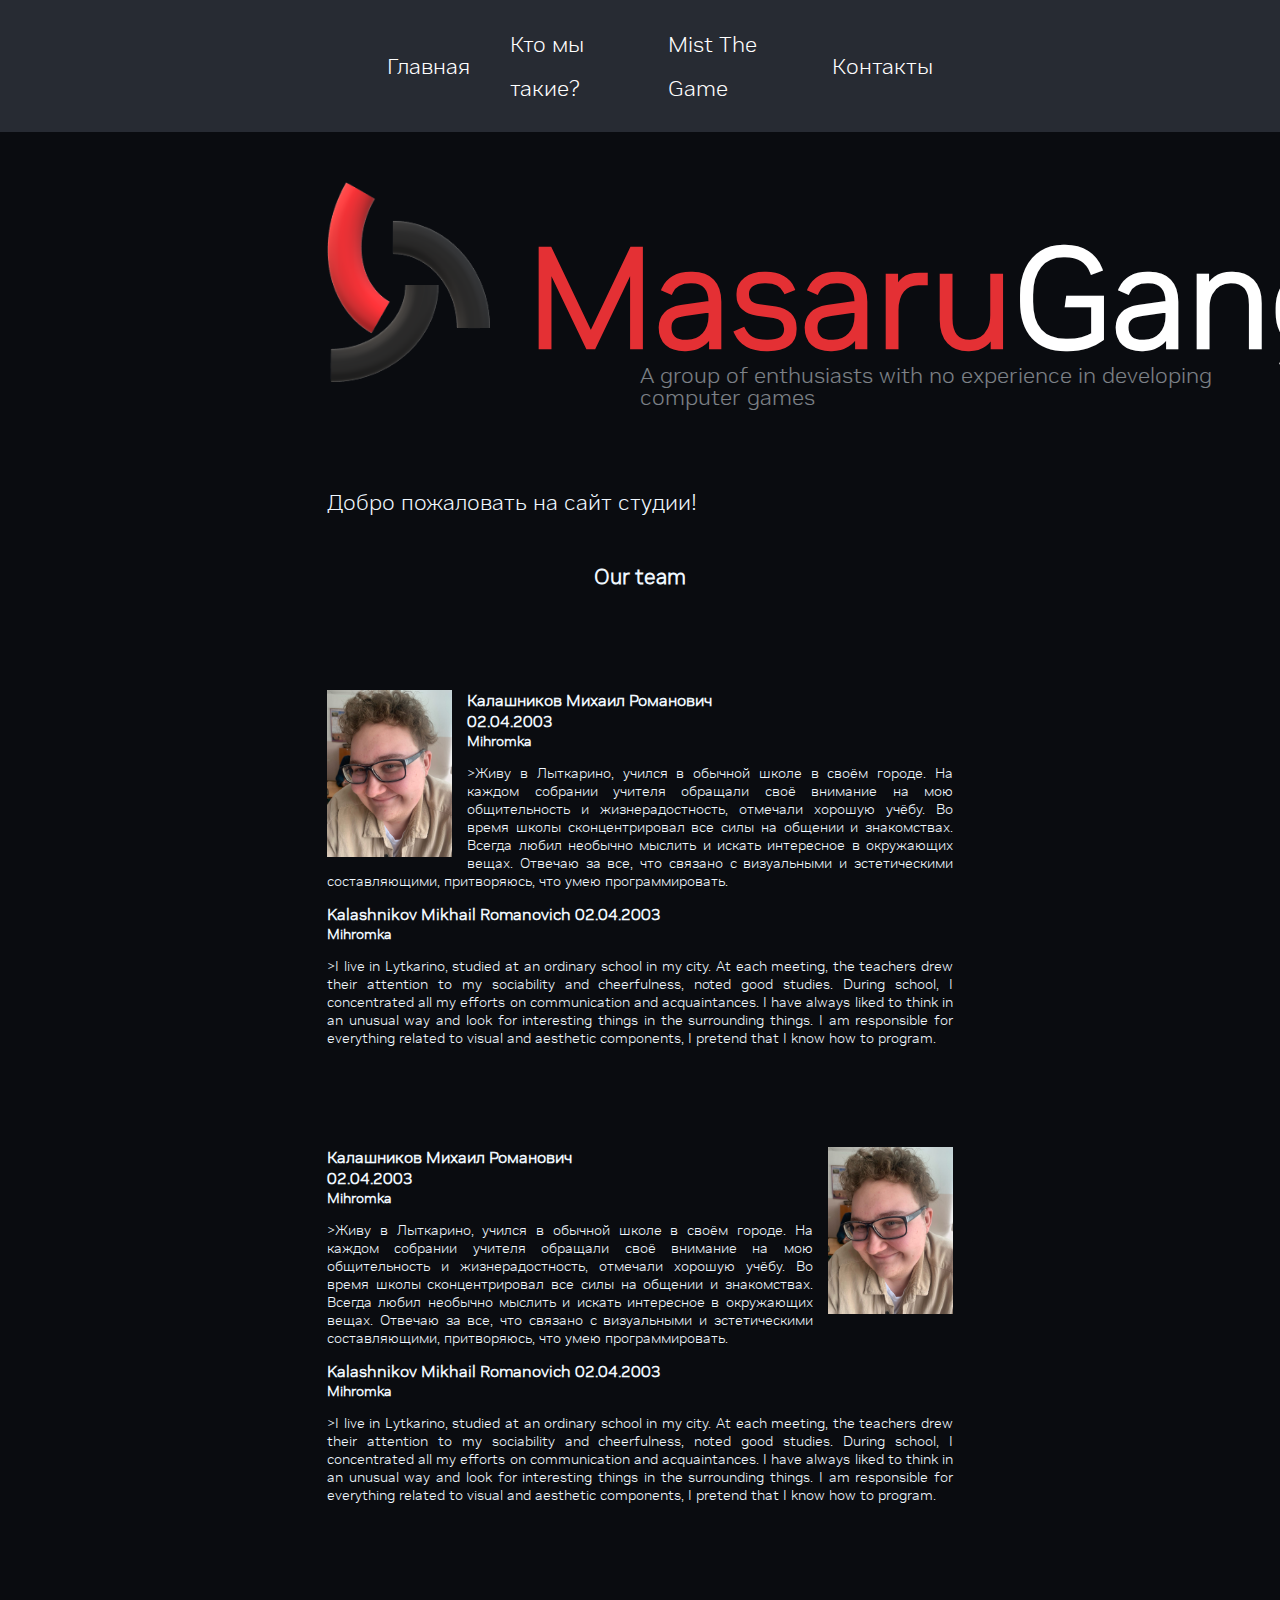
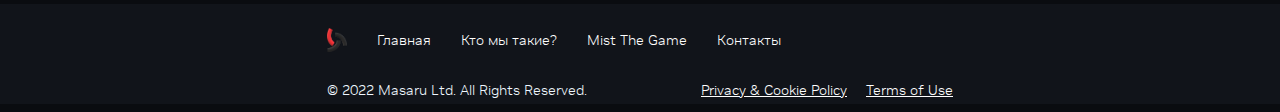
==== about.html @ 2c850a2e "Add files via upload" ====
<html>
<head>
    <meta charset="UTF-8">
    <meta http-equiv="X-UA-Compatible" content="IE=edge">
    <meta name="viewport" content="width=device-width, initial-scale=1.0">
    <link rel="stylesheet" href="style.css">
    <title>MasaruGang</title>
</head>
<body>
    <header>
        <section>
            <nav class="header">
                <ul class="navlist">
                    <a href="index.html"><li>Главная</li></a> 
                    <a href="about.html"><li>Кто мы такие?</li></a>
                    <a href="mist.html"><li>Mist The Game</li></a>
                    <a href="contacts.html"><li>Контакты</li></a>
                </ul>
            </nav>
        </section>
    </header>
    <div class="main">
        <section>
            <div class="head-logo">
                <div class="title"><div class="logo"></div><h1 id="title">Masaru<span>Gang</span></h1></div>
                <p class="afterlogo">
                    A group of enthusiasts with no experience in developing <br>computer games
                    </p>
            </div>
            <div class="maininfo">
                <div class="pagetext">
                    <p>Добро пожаловать на сайт студии!</p>
                </div>  
                
            <div class="teamblock">
                <h2 id="caption">Our team</h2>
                
                <div class="teamperson">
                    <div class="teamimg"><img src="media/Mer.jpg" width="100%"></div>
                    <div class="personinfo">
                    <h3>Калашников Михаил Романович <br>02.04.2003</h3>
                        <h4>Mihromka</h4>
                        <p>>Живу в Лыткарино, учился в обычной школе в своём городе. На каждом собрании учителя обращали своё внимание на мою общительность и жизнерадостность, отмечали хорошую учёбу.
                        Во время школы сконцентрировал все силы на общении и знакомствах. Всегда любил необычно мыслить и искать интересное в окружающих вещах.
                        Отвечаю за все, что связано с визуальными и эстетическими составляющими, притворяюсь, что умею программировать. 
                        
                        <h3>Kalashnikov Mikhail Romanovich 02.04.2003</h3>
                            <h4>Mihromka</h4>
                        <p>>I live in Lytkarino, studied at an ordinary school in my city. At each meeting, the teachers drew their attention to my sociability and cheerfulness, noted good studies.
                        During school, I concentrated all my efforts on communication and acquaintances. I have always liked to think in an unusual way and look for interesting things in the surrounding things.
                        I am responsible for everything related to visual and aesthetic components, I pretend that I know how to program.</p>
                    </p>
                </div>
                </div>
                <div class="teamperson">
                    <div class="teamimgright"><img src="media/Mer.jpg" width="100%"></div>
                    <div class="personinfo right">
                        
                    <h3>Калашников Михаил Романович <br>02.04.2003</h3>
                        <h4>Mihromka</h4>
                        <p>>Живу в Лыткарино, учился в обычной школе в своём городе. На каждом собрании учителя обращали своё внимание на мою общительность и жизнерадостность, отмечали хорошую учёбу.
                        Во время школы сконцентрировал все силы на общении и знакомствах. Всегда любил необычно мыслить и искать интересное в окружающих вещах.
                        Отвечаю за все, что связано с визуальными и эстетическими составляющими, притворяюсь, что умею программировать. 
                        
                        <h3>Kalashnikov Mikhail Romanovich 02.04.2003</h3>
                        <h4>Mihromka</h4>
                        <p>>I live in Lytkarino, studied at an ordinary school in my city. At each meeting, the teachers drew their attention to my sociability and cheerfulness, noted good studies.
                        During school, I concentrated all my efforts on communication and acquaintances. I have always liked to think in an unusual way and look for interesting things in the surrounding things.
                        I am responsible for everything related to visual and aesthetic components, I pretend that I know how to program.</p>
                    </p>
                    </div>
                </div>
                
            </div>
                        
            </div>
        </section>
    </div>
    <footer>
        <section>
            <div class="footblock">
                <nav class="footnav">
                    <ul class="footlist">
                        <li><img src="media/logo1.png" height="24px"></li>
                        <a href="#"><li>Главная</li></a> 
                        <a href="about.html"><li>Кто мы такие?</li></a>
                        <a href="mist.html"><li>Mist The Game</li></a>
                        <a href="contacts.html"><li>Контакты</li></a>
                    </ul>
                </nav>        
            </div>
            <div class="footblock">
                <div>
                    <p>© 2022 Masaru Ltd. All Rights Reserved.</p>
                </div>
                <div class="policy">
                    <p><a href="/copyright/">Privacy &amp; Cookie Policy</a>
                    <a href="/terms-of-use/">Terms of Use</a></p>
                </div>
            </div>
        </section>
    </footer>
</body>
</html>
---- style.css ----
@font-face {
    font-family: "NVIDIA";
    font-style: normal;
    font-weight: 300;
    
    src: url("fonts/ans_W_Lt.woff") format("woff")}
body {
    background-color: #0a0c10;
    color: aliceblue;
    font-size: 22px;
    font-family: NVIDIA,Arial,Helvetica,Sans-Serif;
    line-height: 44px;
    margin: 0;
}

::selection {
    background: #f22f20; /* Safari */
    color: aliceblue;
    }
footer {
    font-size: 14px;
    background-color: #11141a;
}
.footblock {
    display: flex;
    justify-content: space-between;
    max-height: 50;
}
footer a {
    color: white;
}
.footlist {
    display: flex;
    flex-direction: row;
    list-style: none;
    align-items: center;
    padding-inline-start: 0px;
}
.footlist a {
    text-decoration: none;

}
.footnav li {
    display: flex;
    padding-right: 30px;
    align-items: center;
}
.policy a {
    padding-left: 15px;

}
.row {
    display: flex;
    flex-wrap: wrap;
    margin-right: -15px;
    margin-left: -15px;
}
section {
    padding: 0 327px;
}
header {
    background-color: #272b33;
    margin-bottom: 50;
}
.header {
    display: flex;
    justify-content: center;
    margin: auto;
}
h2 {
    text-align: center;
}
.navlist {
    justify-content: space-between;
    display: flex;
    flex-direction: row;
    list-style: none;
    align-items: center;
}
.navlist li {
    padding: 0 20px;
    margin: auto;
}
.navlist a {
    text-decoration: none;
    color: white;
}
.navlist li:hover {
    background-color: #030303;
}
.main{}
.maininfo {
    display: flex;
    flex-direction: column;
}
.head-logo{
    display: flex;
    /* justify-content: center; */
    align-items: center;
    flex-wrap: wrap;
    flex-direction: column;
}
.logo{
    background-image: url(media/logo1.png);
    background-size: contain;
    background-repeat: no-repeat;
    height: 200px;
    width: 200px;

}
.afterlogo {
    
    margin: 0;
    position: relative;
    top: -50;
    left: 85;
    line-height: 1;
    opacity: 0.5;

}
.title {
    text-align: center;
    color: #e43034;
    display: flex;
    font-size: 70px;
    justify-content: center;
}
.title span{
    color: white;
}
.pagetext {
   /* padding-left: 25px;*/
}
.teamblock {
    width: 100%;
    display: block;
    font-size: 14px;
    line-height:normal;
}
.teamblock h3{
    margin: auto;
}
.teamblock h4{
    margin: auto;
}
.teamimg {
    margin-right: 15px;
    width: 20%;
    height: auto;
    float: left;
}
.teamimgright {
    float: right;
    margin-left: 15px;
    width: 20%;
    height: auto;

}
.teamperson {
    margin: 100px 0;
}
.caption {
    text-align: center;
}
.personinfo {
    width: auto;
    text-align: justify;

}
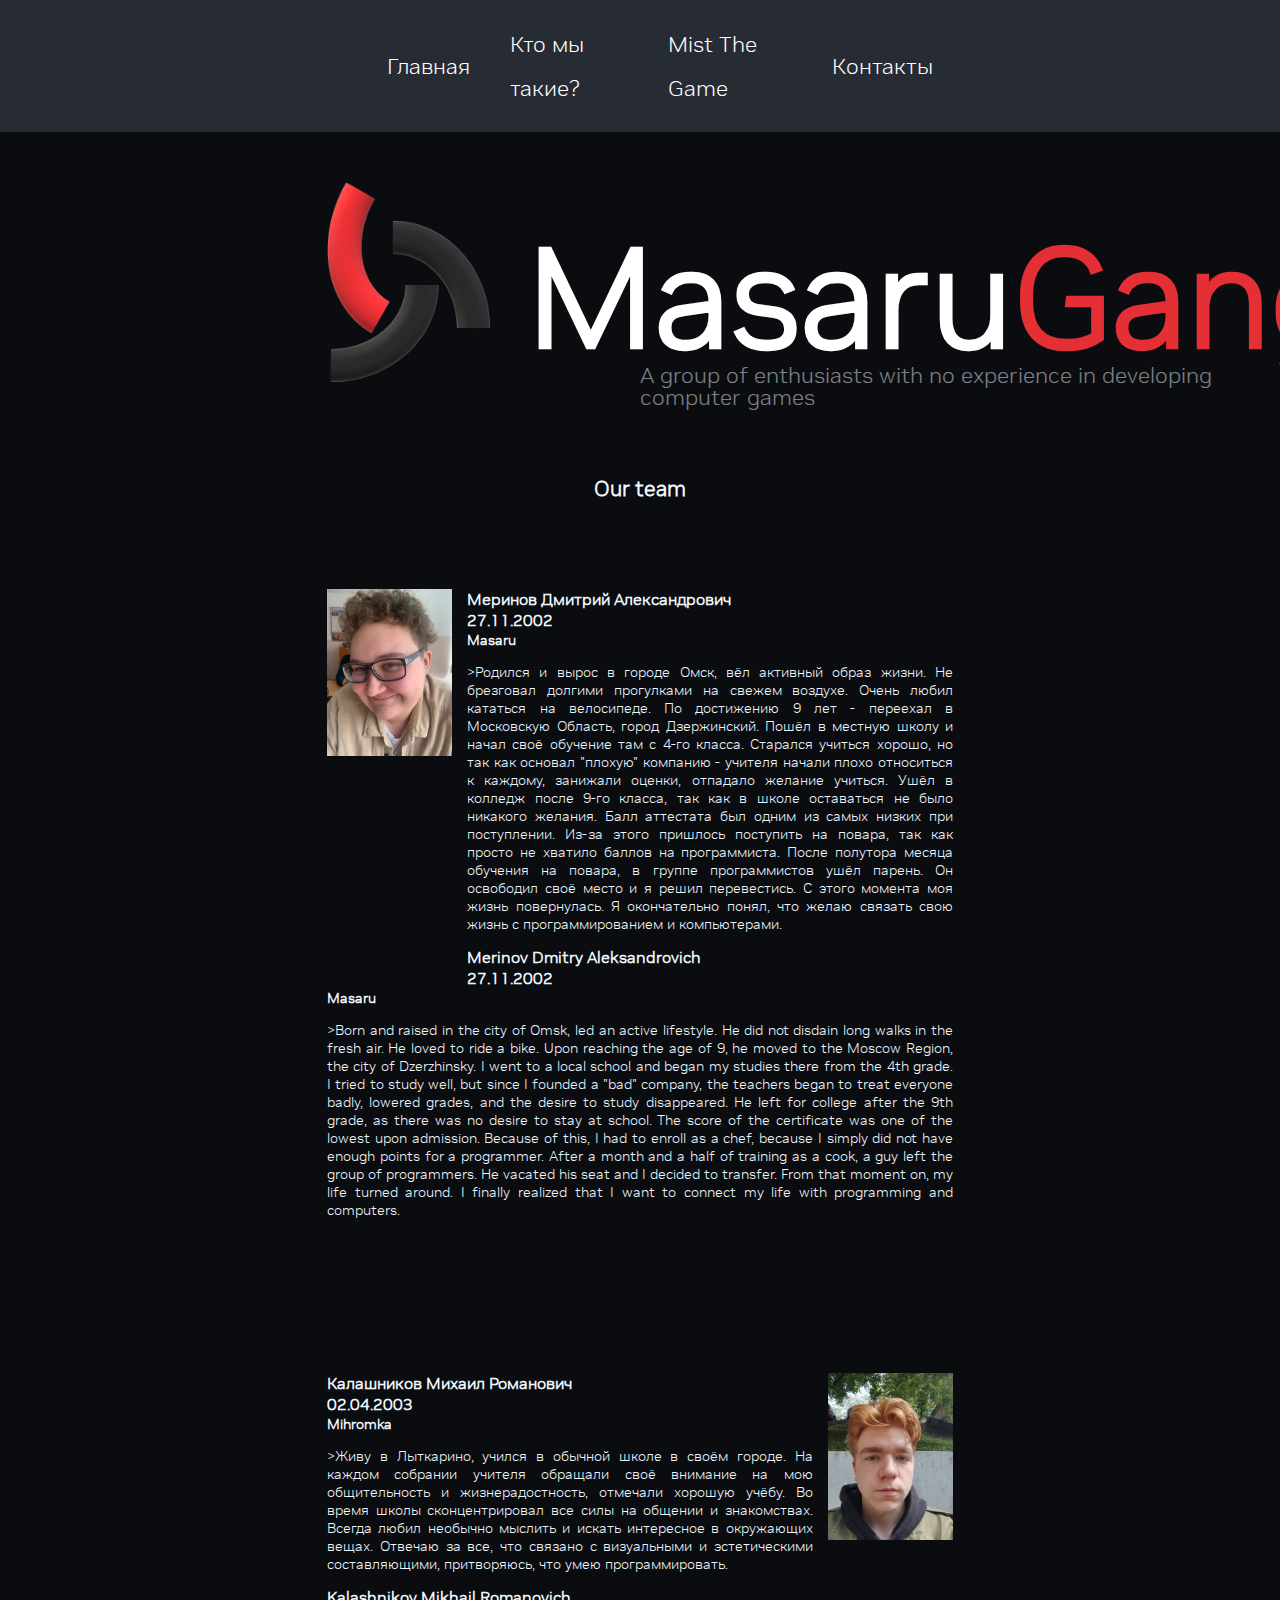
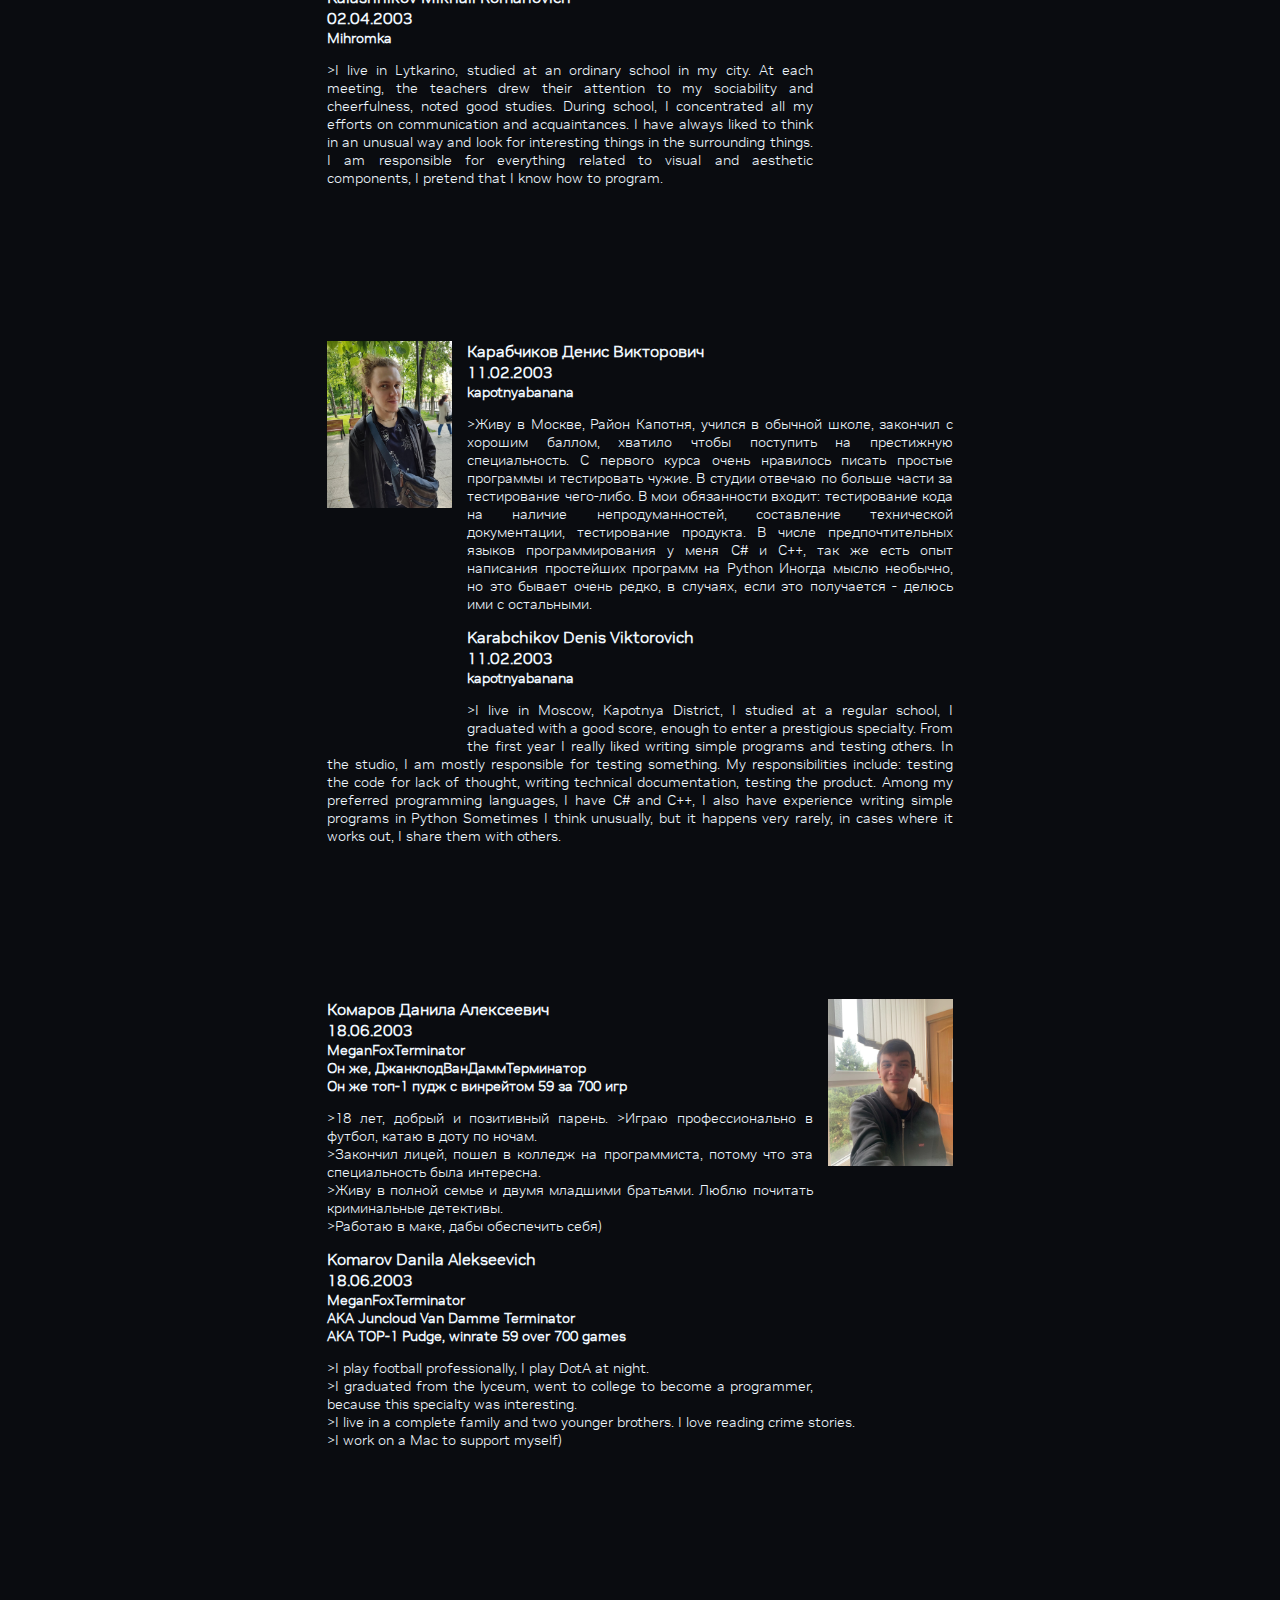
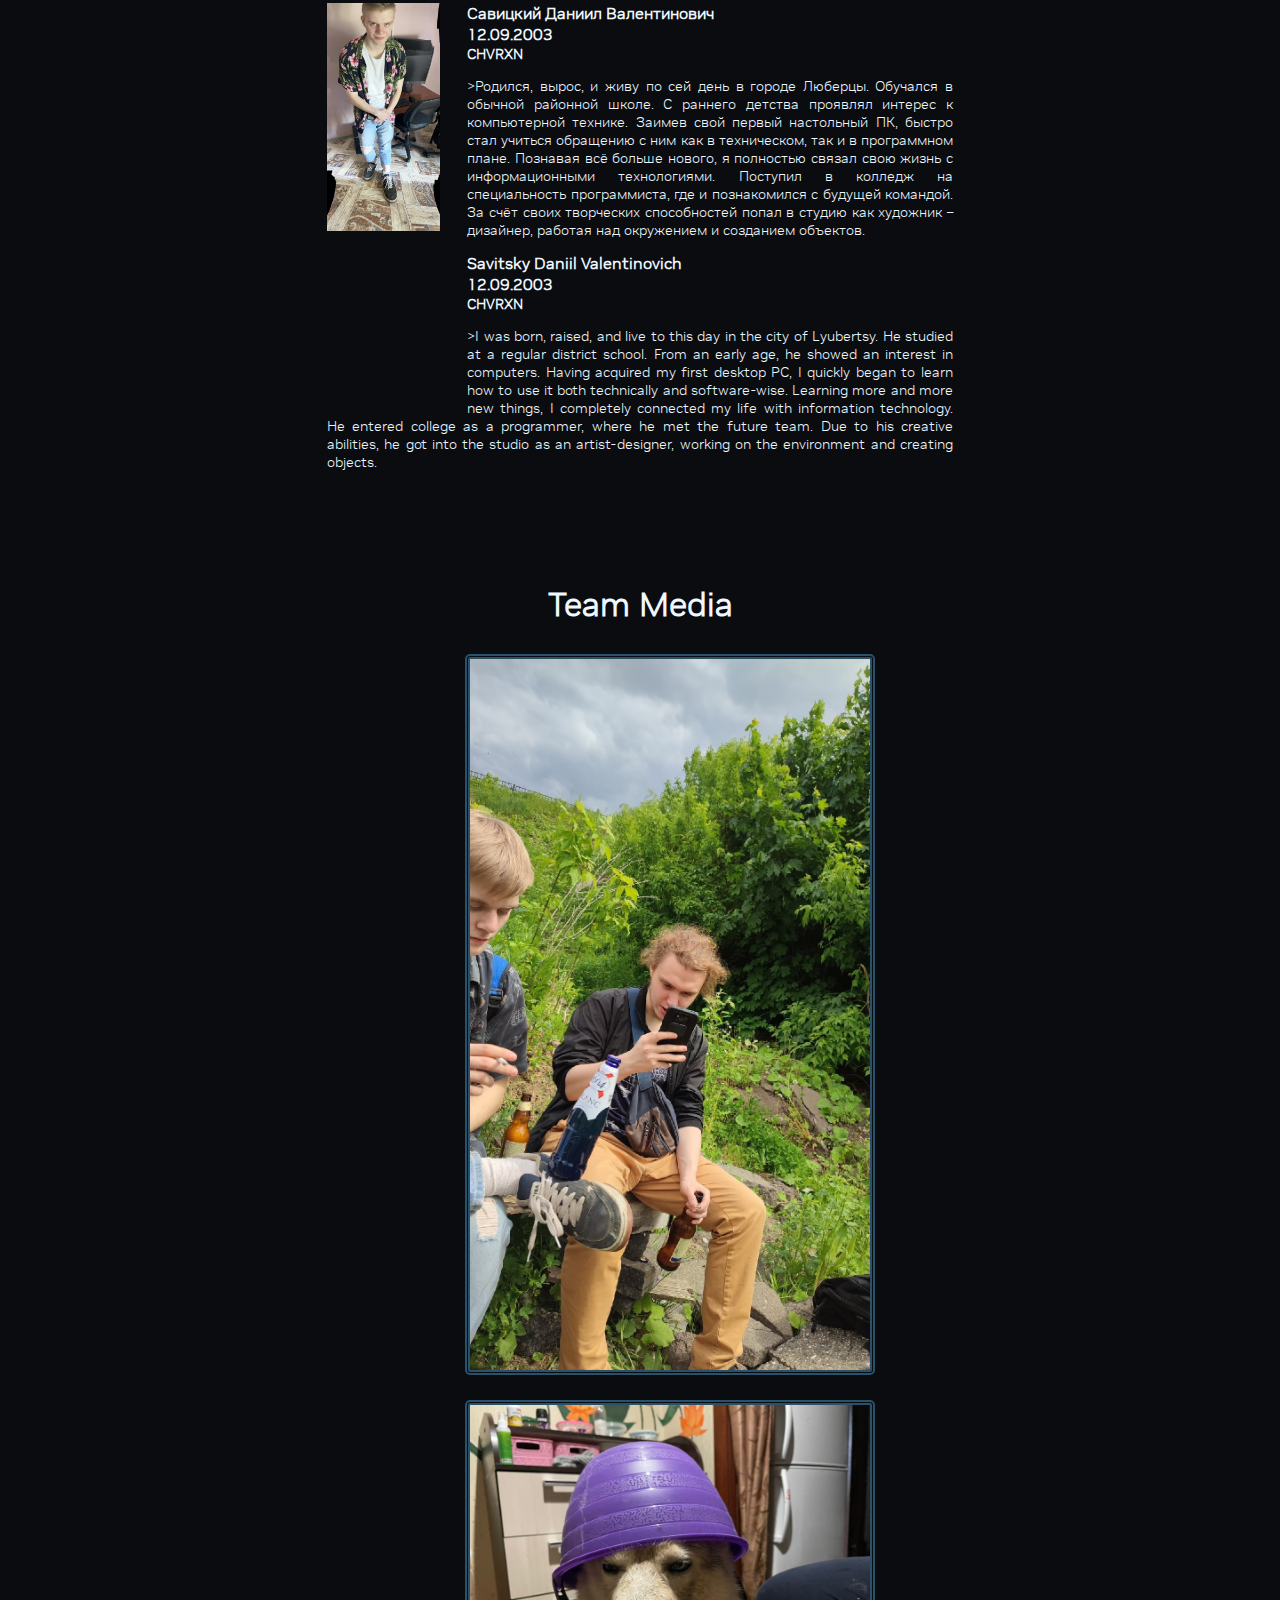
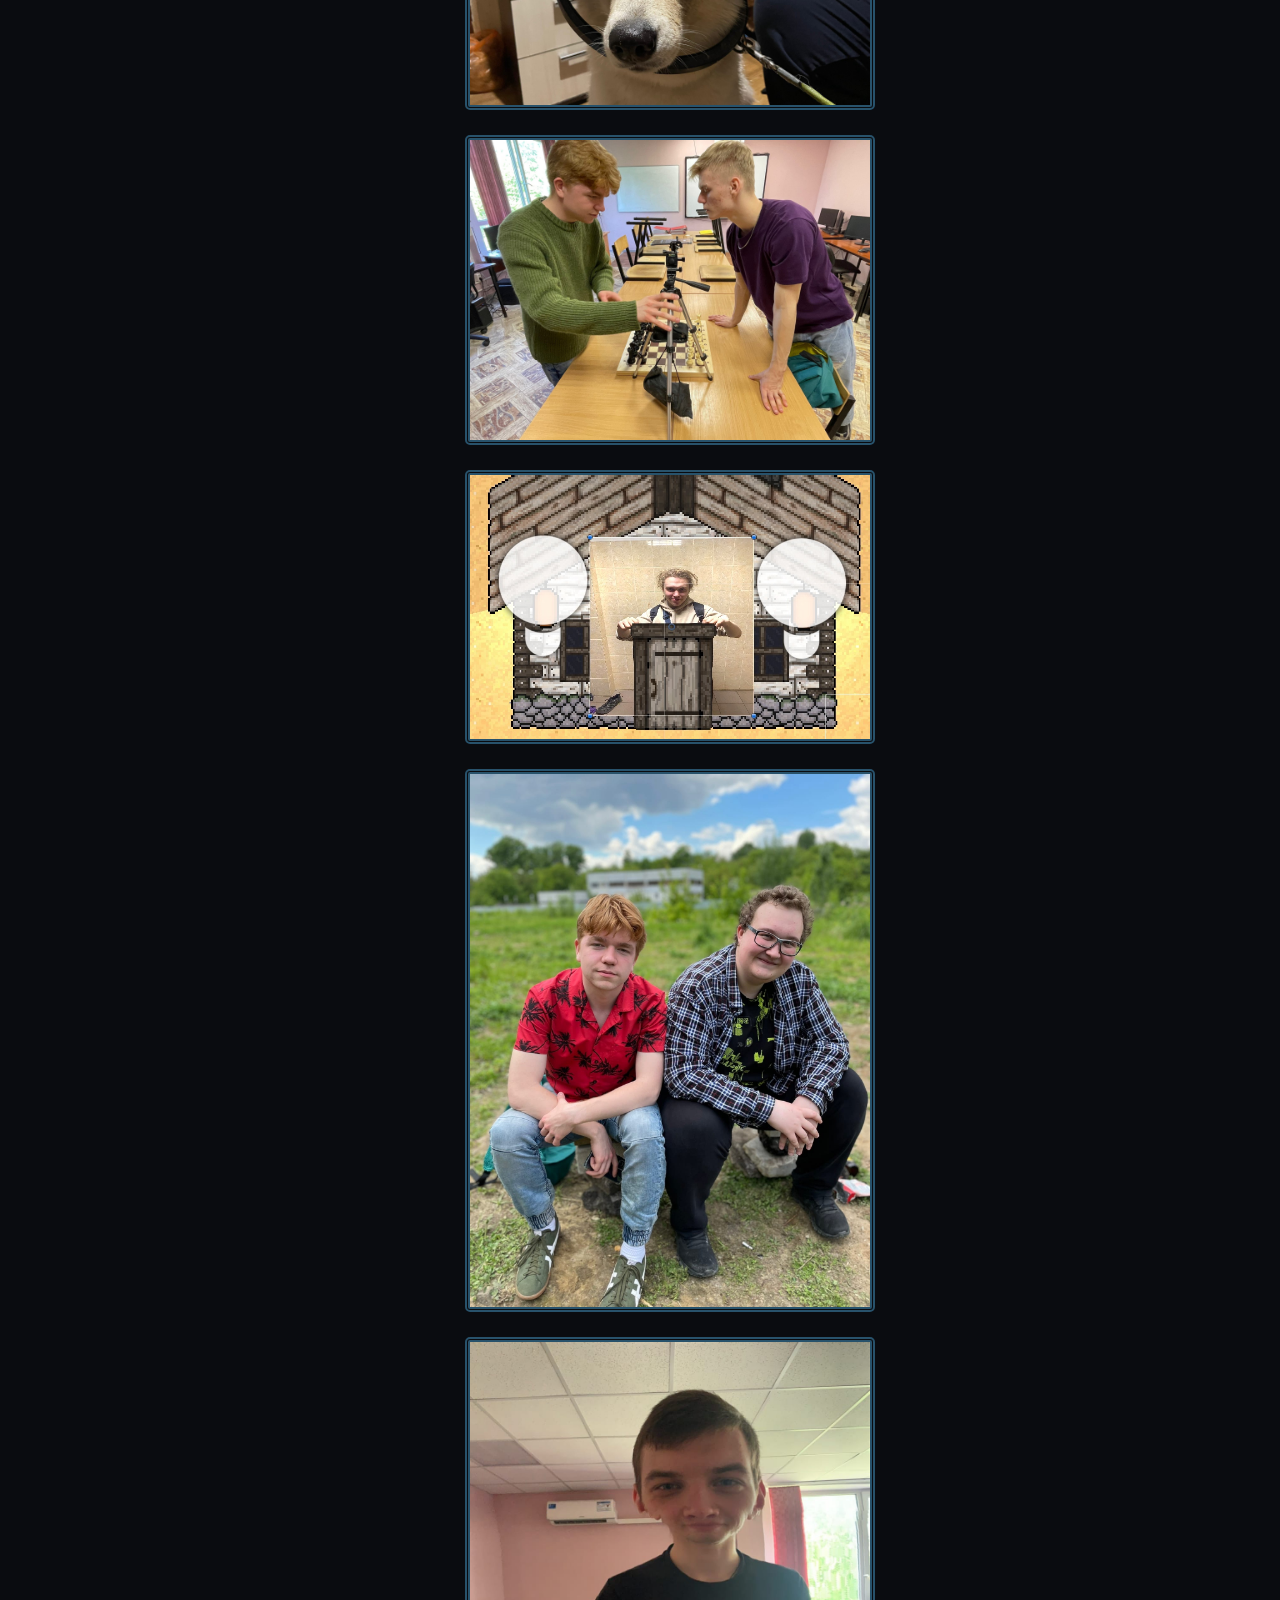
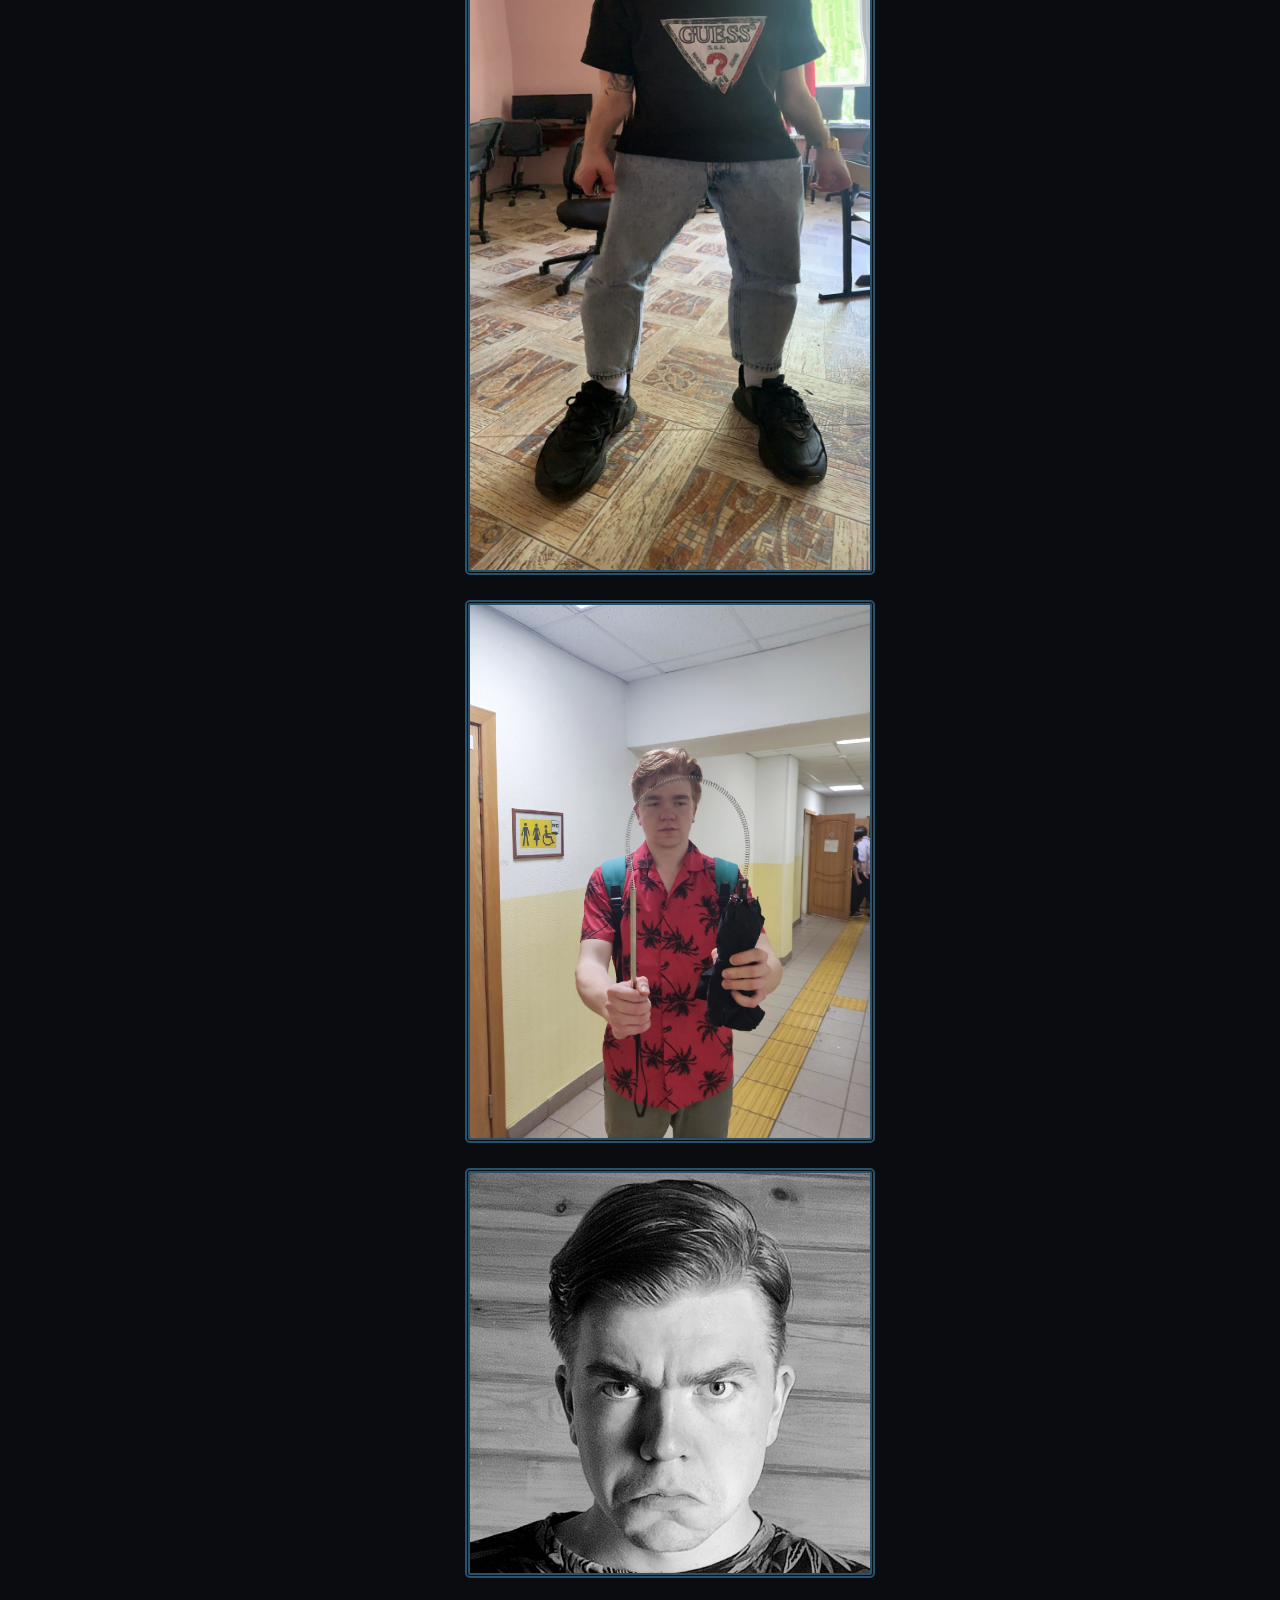
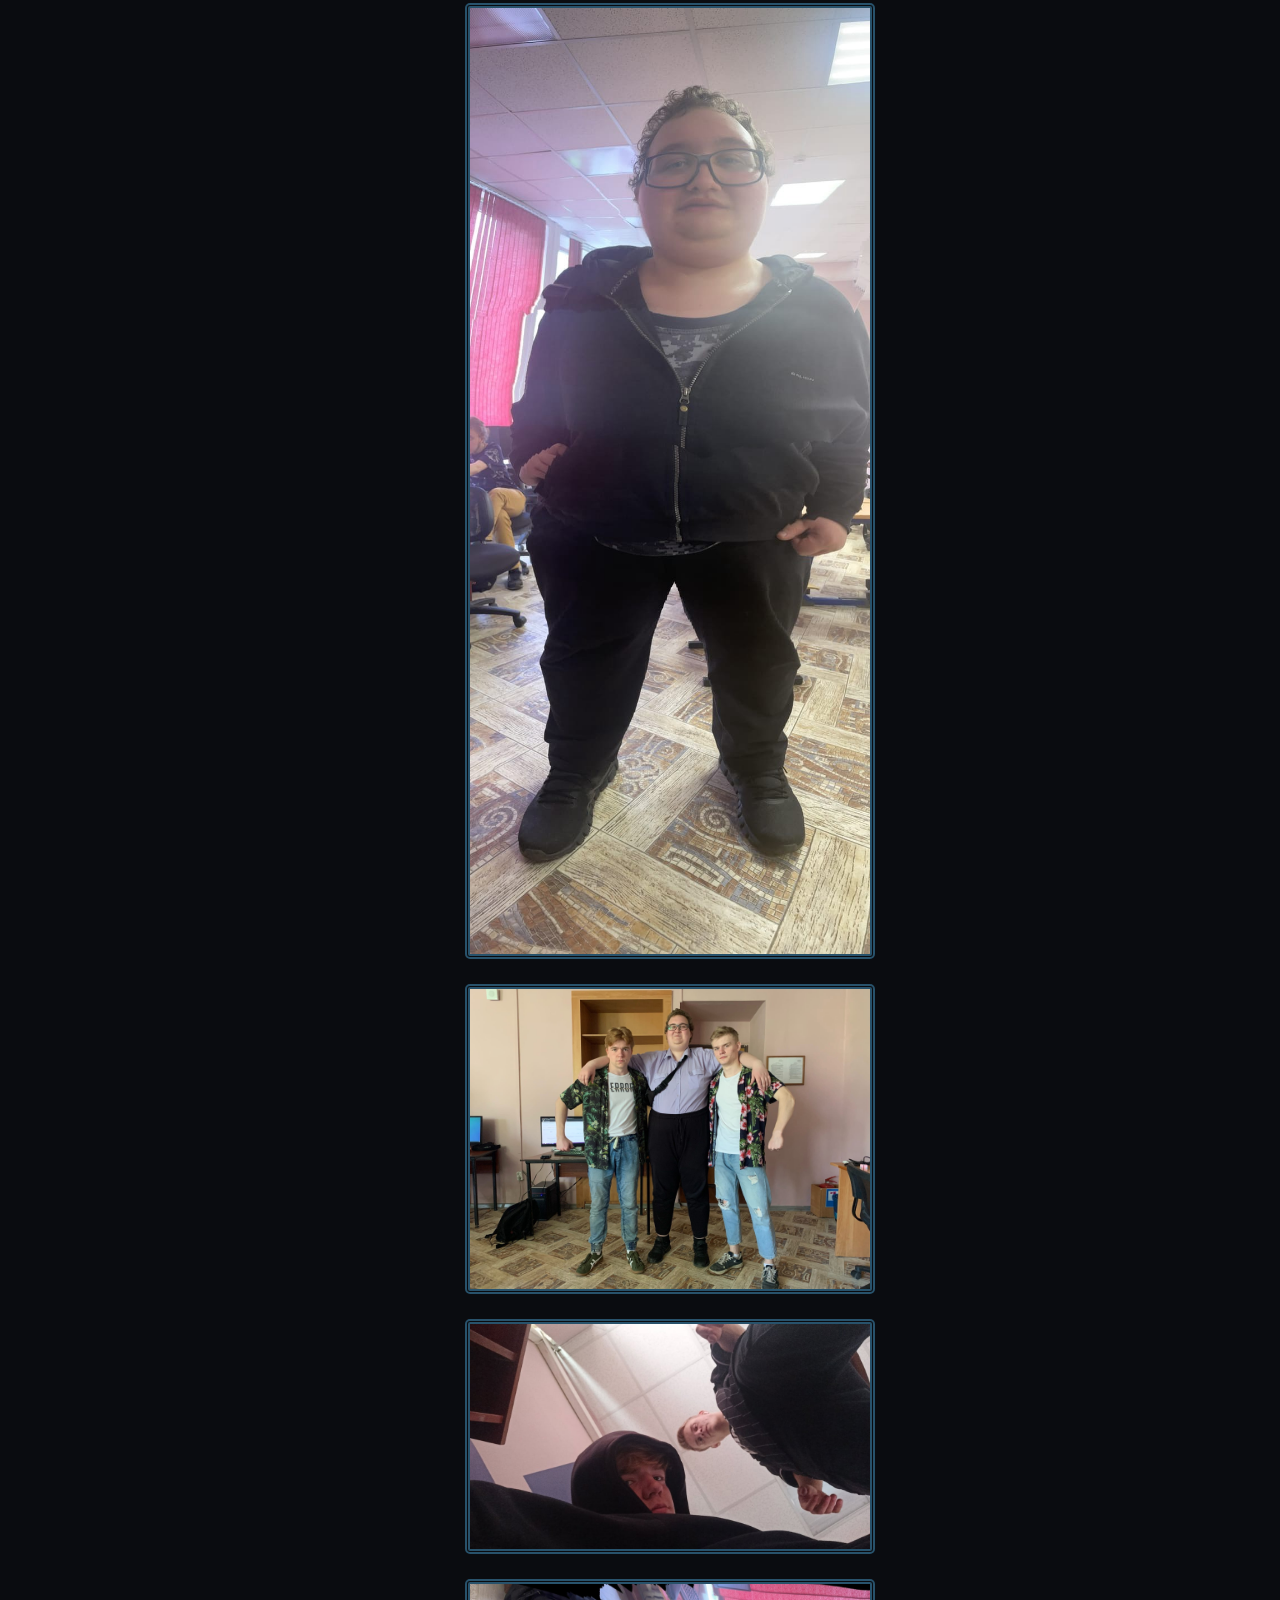
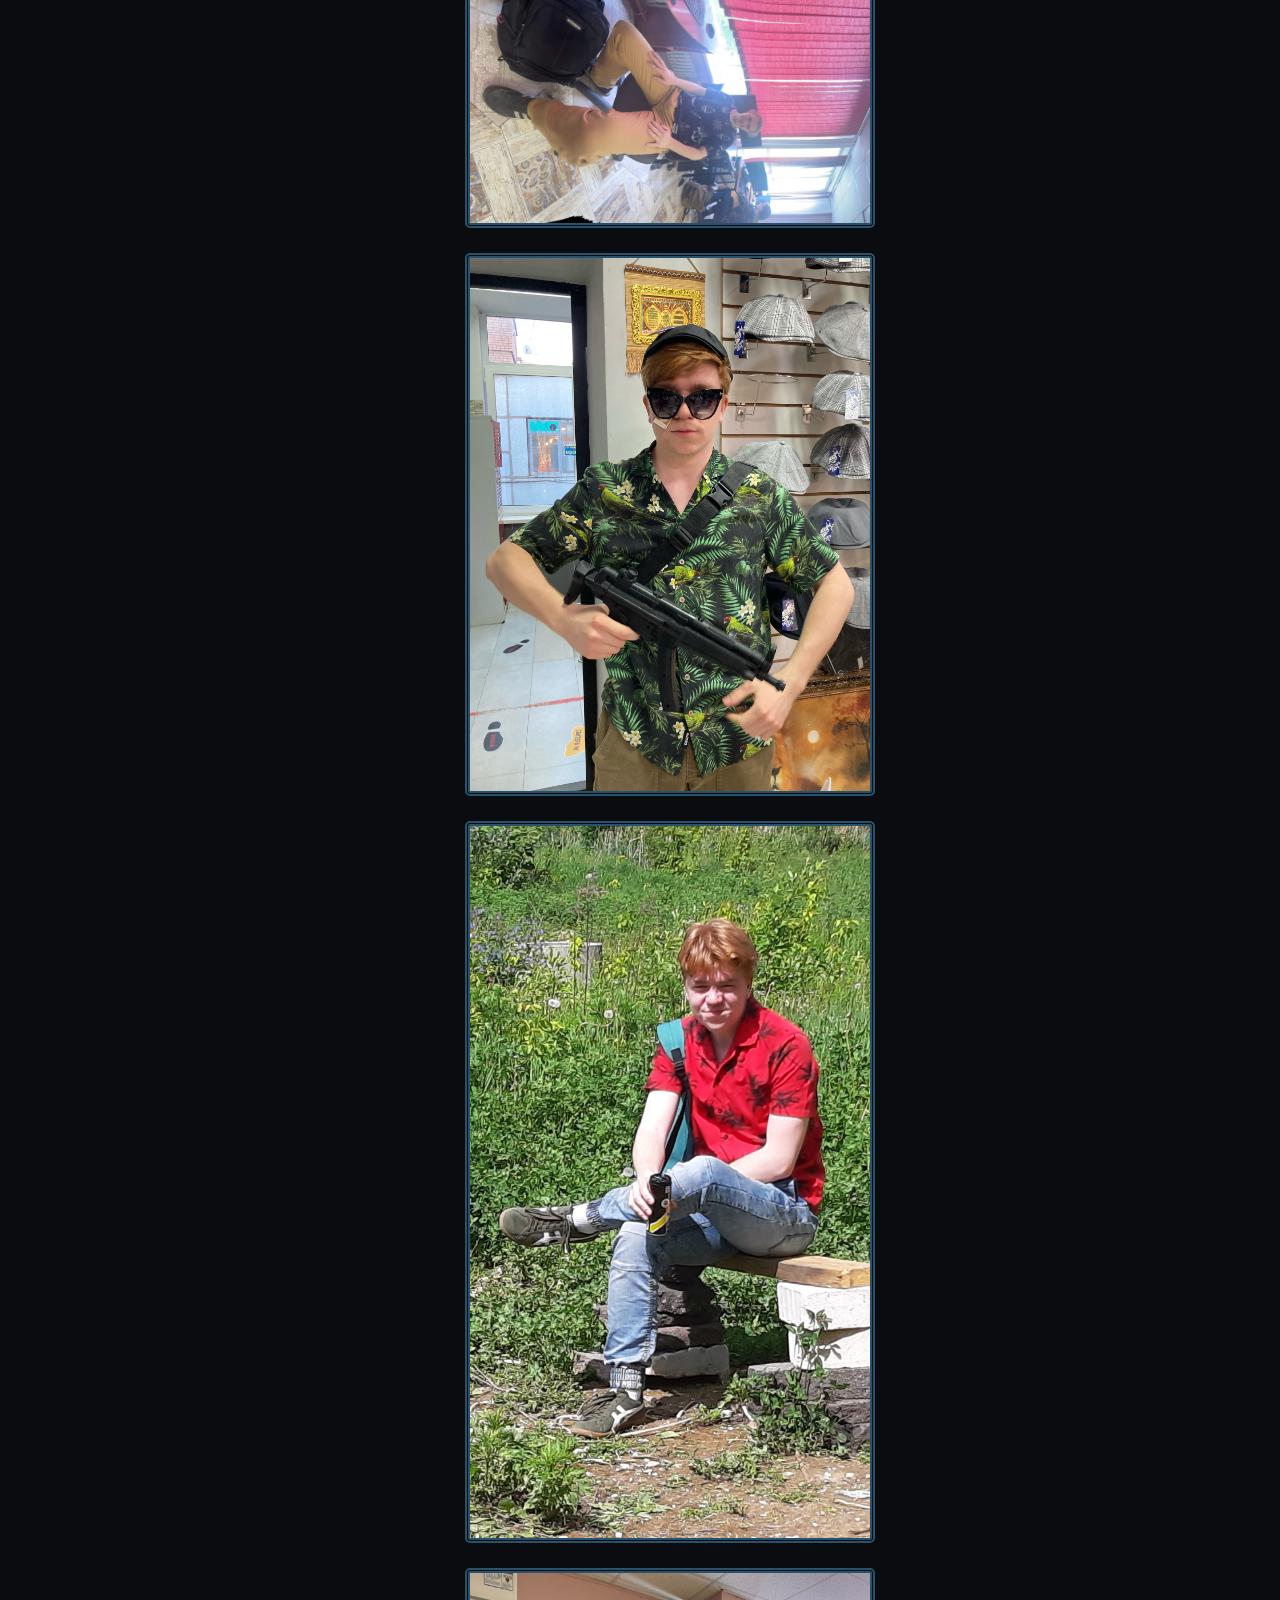
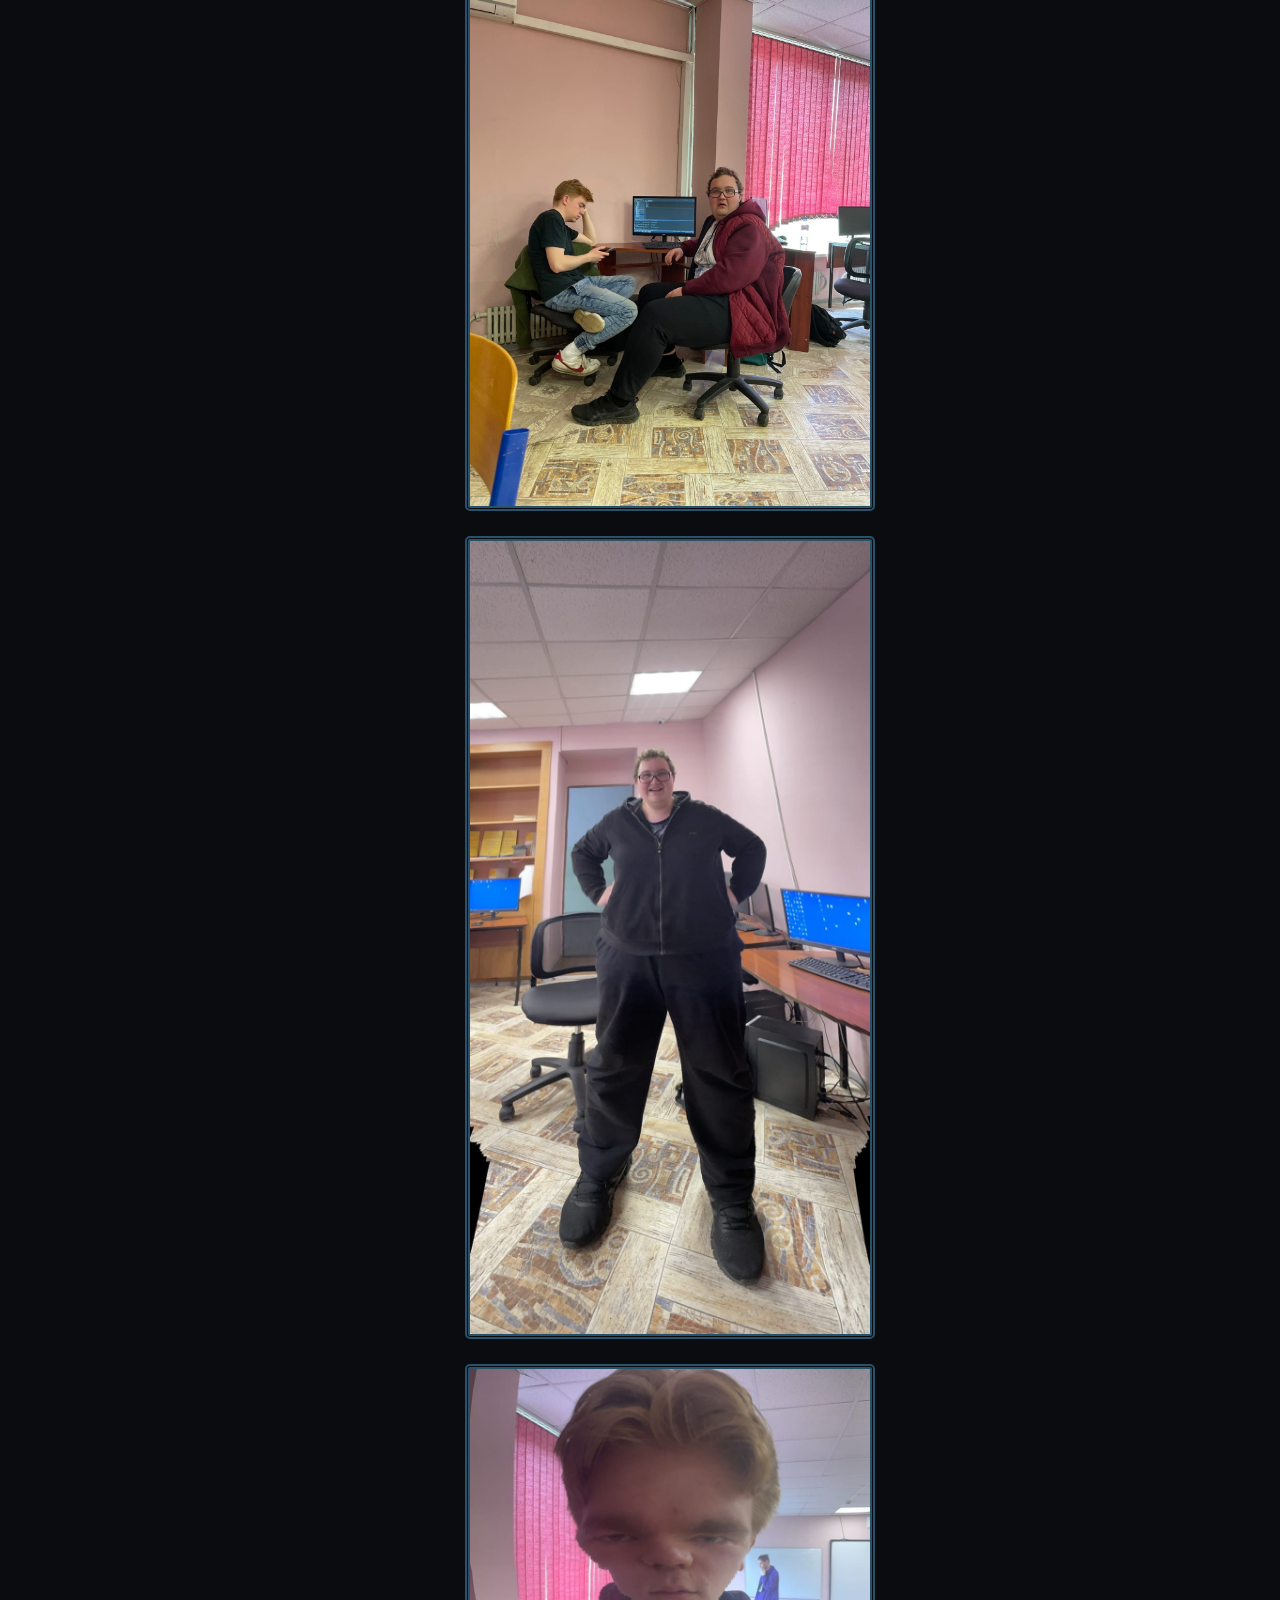
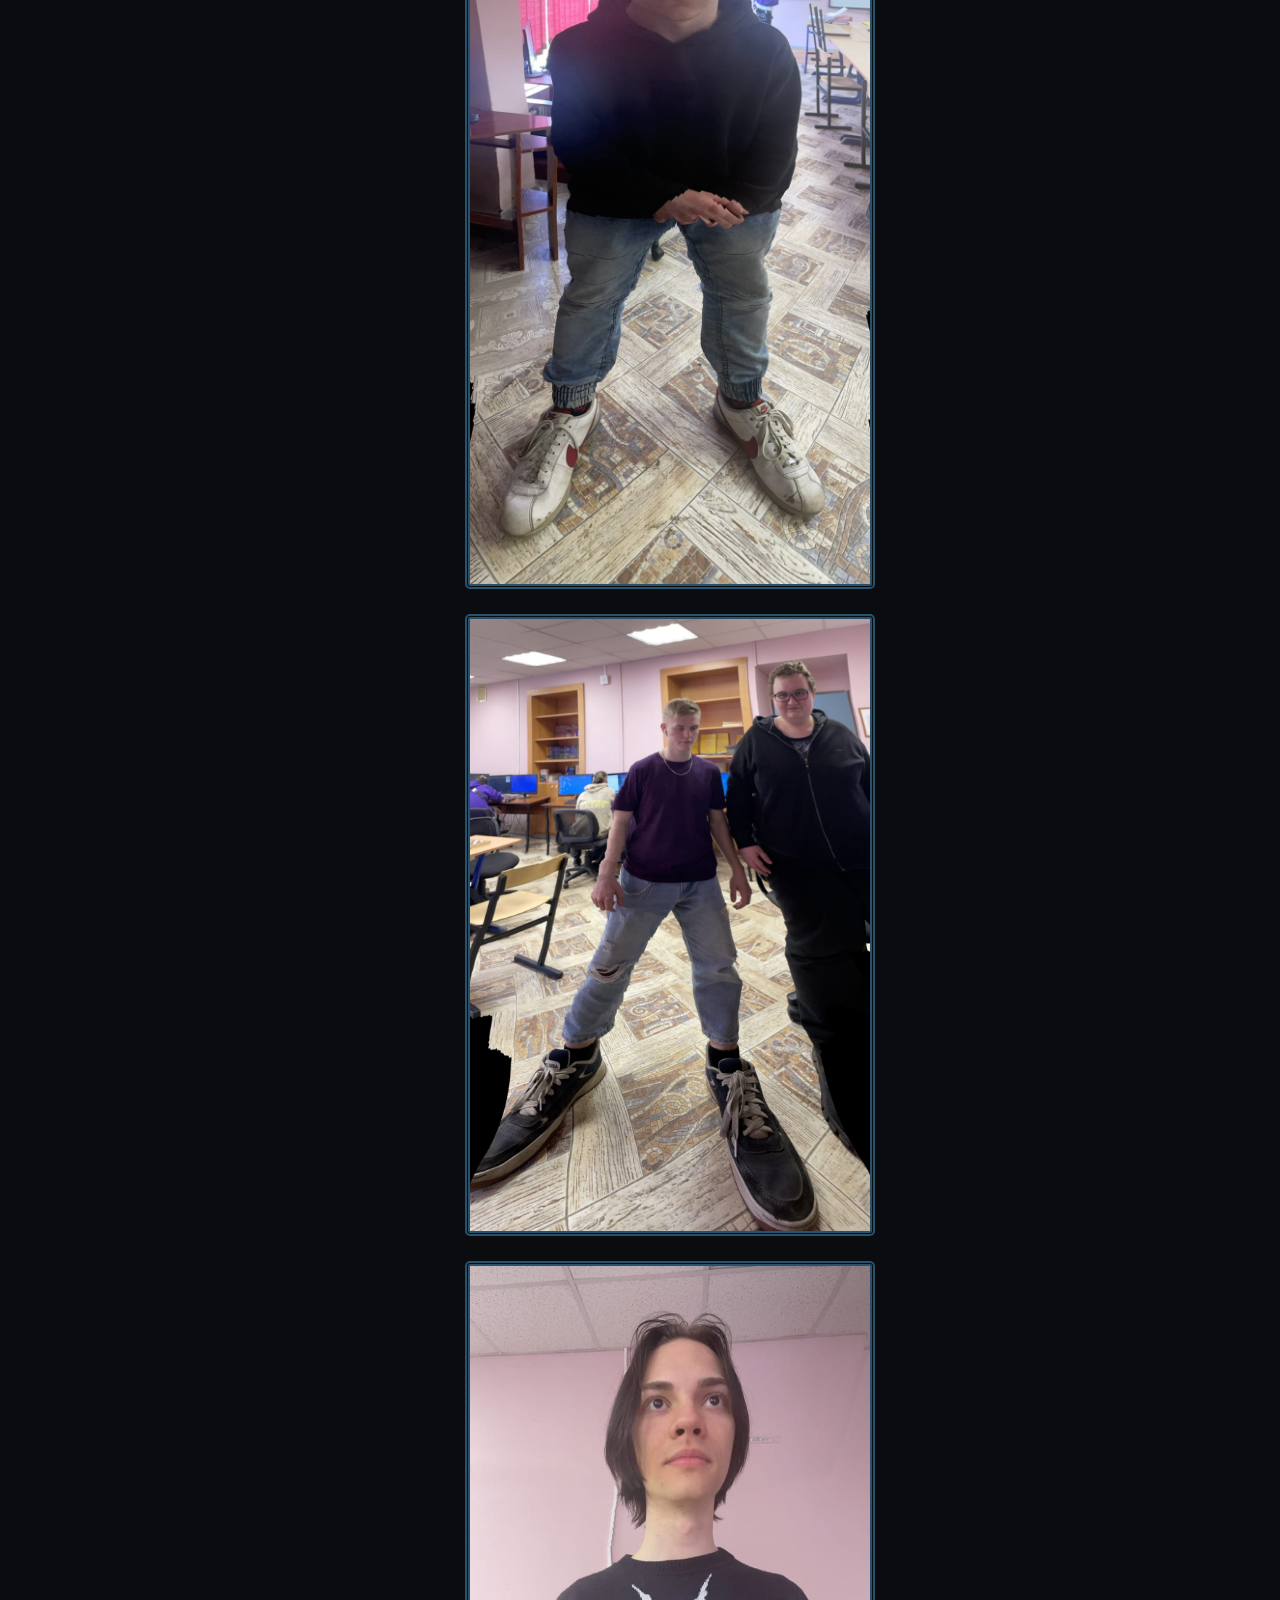
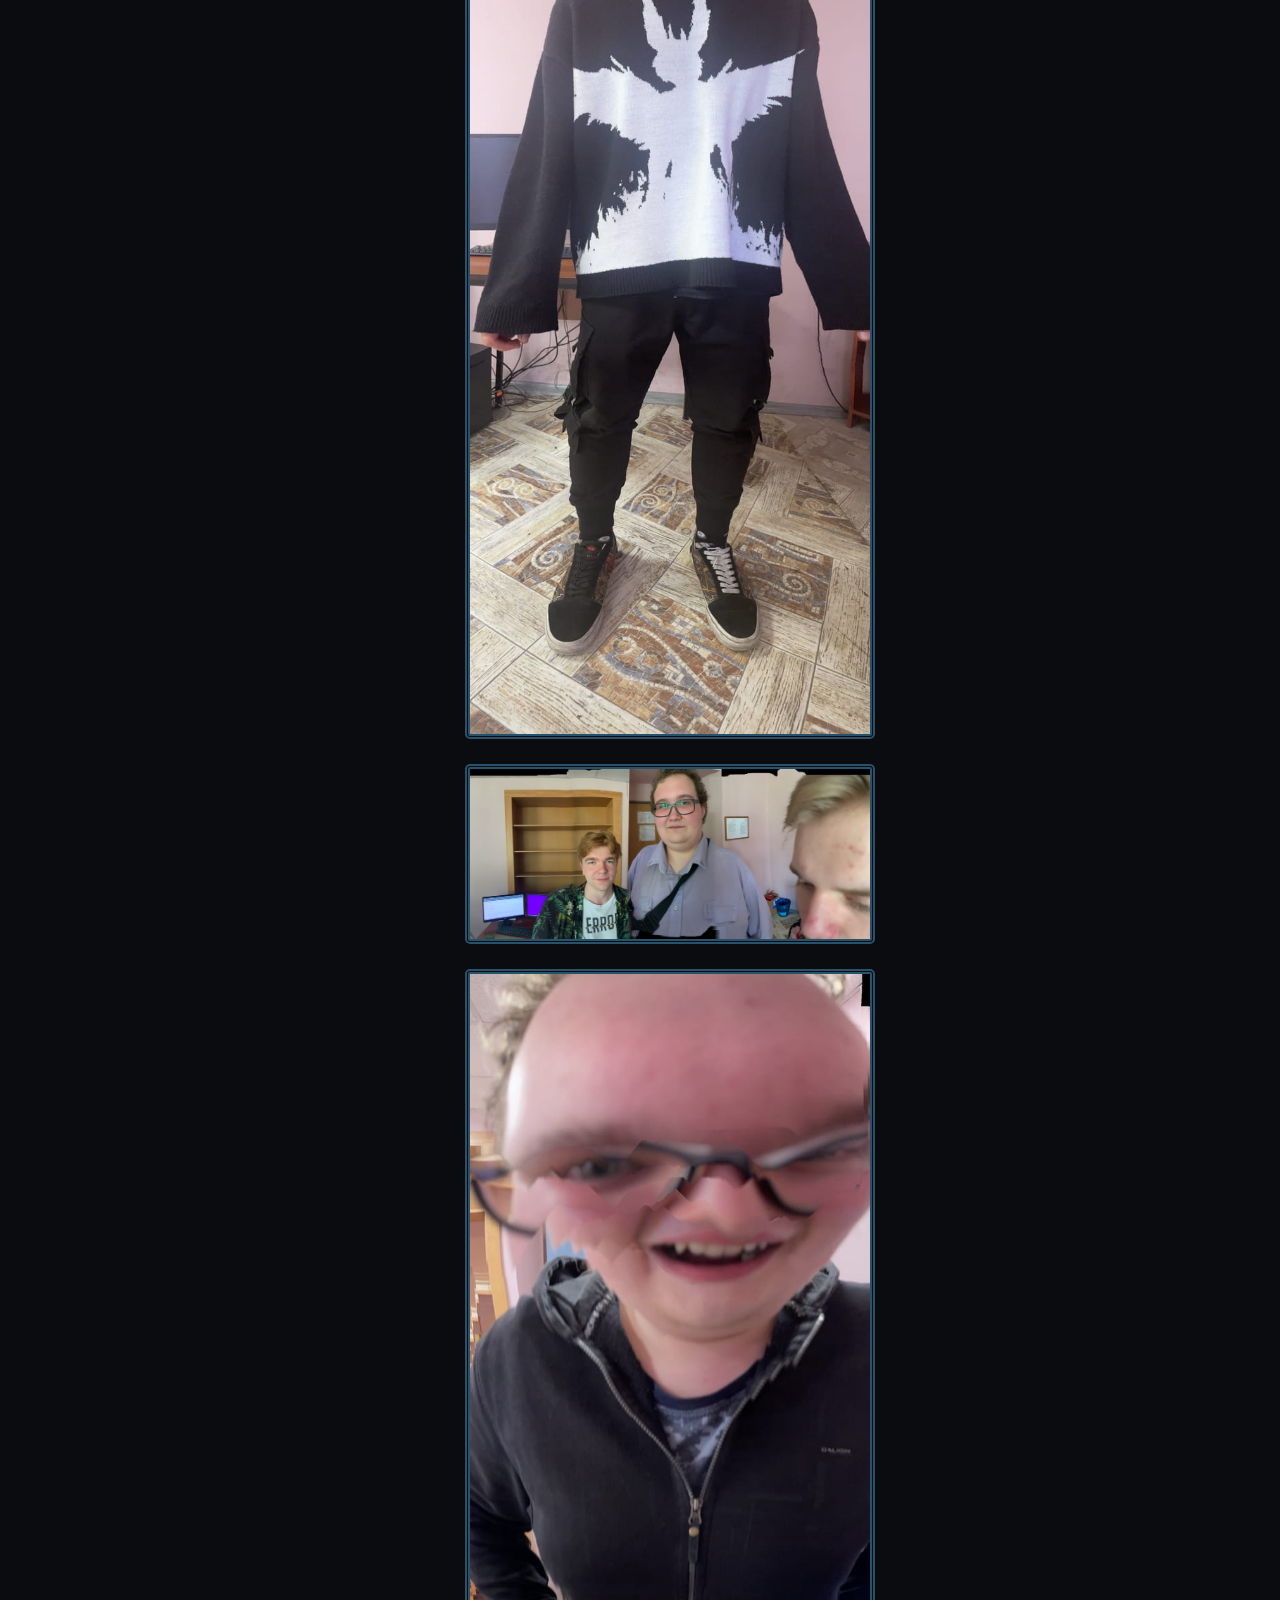
==== commit b15d1dd4: "Add files via upload" ====
--- a/about.html
+++ b/about.html
@@ -4,6 +4,7 @@
     <meta http-equiv="X-UA-Compatible" content="IE=edge">
     <meta name="viewport" content="width=device-width, initial-scale=1.0">
     <link rel="stylesheet" href="style.css">
+    <link rel="shortcut icon" href="media/logo1.ico" type="image/x-icon">
     <title>MasaruGang</title>
 </head>
 <body>
@@ -28,9 +29,6 @@
                     </p>
             </div>
             <div class="maininfo">
-                <div class="pagetext">
-                    <p>Добро пожаловать на сайт студии!</p>
-                </div>  
                 
             <div class="teamblock">
                 <h2 id="caption">Our team</h2>
@@ -38,41 +36,149 @@
                 <div class="teamperson">
                     <div class="teamimg"><img src="media/Mer.jpg" width="100%"></div>
                     <div class="personinfo">
+                        <h3>Меринов Дмитрий Александрович<br>27.11.2002</h3>
+                        <h4>Masaru</h4>
+                        <p>>Родился и вырос в городе Омск, вёл активный образ жизни. Не брезговал долгими прогулками на свежем воздухе. Очень любил кататься на велосипеде.
+                            По достижению 9 лет - переехал в Московскую Область, город Дзержинский. Пошёл в местную школу и начал своё обучение там с 4-го класса.
+                            Старался учиться хорошо, но так как основал "плохую" компанию - учителя начали плохо относиться к каждому, занижали оценки, отпадало желание учиться.
+                            Ушёл в колледж после 9-го класса, так как в школе оставаться не было никакого желания. Балл аттестата был одним из самых низких при поступлении. 
+                            Из-за этого пришлось поступить на повара, так как просто не хватило баллов на программиста. После полутора месяца обучения на повара, в группе программистов ушёл парень.
+                            Он освободил своё место и я решил перевестись. С этого момента моя жизнь повернулась. Я окончательно понял, что желаю связать свою жизнь с программированием и компьютерами.</p>
+                        
+                        <h3>Merinov Dmitry Aleksandrovich<br>27.11.2002</h3>
+                            <h4>Masaru</h4>
+                        <p>>Born and raised in the city of Omsk, led an active lifestyle. He did not disdain long walks in the fresh air. He loved to ride a bike.
+                            Upon reaching the age of 9, he moved to the Moscow Region, the city of Dzerzhinsky. I went to a local school and began my studies there from the 4th grade.
+                            I tried to study well, but since I founded a "bad" company, the teachers began to treat everyone badly, lowered grades, and the desire to study disappeared.
+                            He left for college after the 9th grade, as there was no desire to stay at school. The score of the certificate was one of the lowest upon admission.
+                            Because of this, I had to enroll as a chef, because I simply did not have enough points for a programmer. After a month and a half of training as a cook, a guy left the group of programmers.
+                            He vacated his seat and I decided to transfer. From that moment on, my life turned around. I finally realized that I want to connect my life with programming and computers.</p>
+                        </p>
+                    </div>
+                </div>
+                <div class="teamperson">
+                    <div class="teamimgright"><img src="media/kalash.jpg" width="100%"></div>
+                    <div class="personinfo right">
+                        
                     <h3>Калашников Михаил Романович <br>02.04.2003</h3>
                         <h4>Mihromka</h4>
                         <p>>Живу в Лыткарино, учился в обычной школе в своём городе. На каждом собрании учителя обращали своё внимание на мою общительность и жизнерадостность, отмечали хорошую учёбу.
                         Во время школы сконцентрировал все силы на общении и знакомствах. Всегда любил необычно мыслить и искать интересное в окружающих вещах.
-                        Отвечаю за все, что связано с визуальными и эстетическими составляющими, притворяюсь, что умею программировать. 
-                        
-                        <h3>Kalashnikov Mikhail Romanovich 02.04.2003</h3>
-                            <h4>Mihromka</h4>
-                        <p>>I live in Lytkarino, studied at an ordinary school in my city. At each meeting, the teachers drew their attention to my sociability and cheerfulness, noted good studies.
-                        During school, I concentrated all my efforts on communication and acquaintances. I have always liked to think in an unusual way and look for interesting things in the surrounding things.
-                        I am responsible for everything related to visual and aesthetic components, I pretend that I know how to program.</p>
-                    </p>
-                </div>
-                </div>
-                <div class="teamperson">
-                    <div class="teamimgright"><img src="media/Mer.jpg" width="100%"></div>
-                    <div class="personinfo right">
-                        
-                    <h3>Калашников Михаил Романович <br>02.04.2003</h3>
-                        <h4>Mihromka</h4>
-                        <p>>Живу в Лыткарино, учился в обычной школе в своём городе. На каждом собрании учителя обращали своё внимание на мою общительность и жизнерадостность, отмечали хорошую учёбу.
-                        Во время школы сконцентрировал все силы на общении и знакомствах. Всегда любил необычно мыслить и искать интересное в окружающих вещах.
-                        Отвечаю за все, что связано с визуальными и эстетическими составляющими, притворяюсь, что умею программировать. 
-                        
-                        <h3>Kalashnikov Mikhail Romanovich 02.04.2003</h3>
+                        Отвечаю за все, что связано с визуальными и эстетическими составляющими, притворяюсь, что умею программировать. </p>
+                        
+                        <h3>Kalashnikov Mikhail Romanovich<br> 02.04.2003</h3>
                         <h4>Mihromka</h4>
                         <p>>I live in Lytkarino, studied at an ordinary school in my city. At each meeting, the teachers drew their attention to my sociability and cheerfulness, noted good studies.
                         During school, I concentrated all my efforts on communication and acquaintances. I have always liked to think in an unusual way and look for interesting things in the surrounding things.
                         I am responsible for everything related to visual and aesthetic components, I pretend that I know how to program.</p>
-                    </p>
+                    
+                    </div>
+                </div>
+                <div class="teamperson">
+                    <div class="teamimg"><img src="media/kar.jpg" width="100%"></div>
+                    <div class="personinfo">
+                        <h3>Карабчиков Денис Викторович<br>11.02.2003</h3>
+                        <h4>kapotnyabanana</h4>
+                        <p>>Живу в Москве, Район Капотня, учился в обычной школе, закончил с хорошим баллом, хватило чтобы поступить на престижную специальность.
+                            С первого курса очень нравилось писать простые программы и тестировать чужие. В студии отвечаю по больше части за тестирование чего-либо.
+                            В мои обязанности входит: тестирование кода на наличие непродуманностей, составление технической документации, тестирование продукта.
+                            В числе предпочтительных языков программирования у меня С# и С++, так же есть опыт написания простейших программ на Python
+                            Иногда мыслю необычно, но это бывает очень редко, в случаях, если это получается - делюсь ими с остальными.</p>
+                        
+                        <h3>Karabchikov Denis Viktorovich<br>11.02.2003</h3>
+                            <h4>kapotnyabanana</h4>
+                        <p>>I live in Moscow, Kapotnya District, I studied at a regular school, I graduated with a good score, enough to enter a prestigious specialty.
+                            From the first year I really liked writing simple programs and testing others. In the studio, I am mostly responsible for testing something.
+                            My responsibilities include: testing the code for lack of thought, writing technical documentation, testing the product.
+                            Among my preferred programming languages, I have C# and C++, I also have experience writing simple programs in Python
+                            Sometimes I think unusually, but it happens very rarely, in cases where it works out, I share them with others.</p>
+
+                    </div>
+                </div>
+                <div class="teamperson">
+                    <div class="teamimgright"><img src="media/Komarov.jpg" width="100%"></div>
+                    <div class="personinfo right">
+                        <h3>Комаров Данила Алексеевич<br>18.06.2003</h3>
+                        <h4>MeganFoxTerminator</h4>
+                        <h4>Он же, ДжанклодВанДаммТерминатор</h4>
+                        <h4>Он же топ-1 пудж с винрейтом 59 за 700 игр</h4>
+                        <p> >18 лет, добрый и позитивный парень.
+                            >Играю профессионально в футбол, катаю в доту по ночам. <br>
+                            >Закончил лицей, пошел в колледж на программиста, потому что эта специальность была интересна. <br>
+                            >Живу в полной семье и двумя младшими братьями. Люблю почитать криминальные детективы. <br>
+                            >Работаю в маке, дабы обеспечить себя)</p>
+                        
+                        <h3>Komarov Danila Alekseevich<br>18.06.2003</h3>
+                        <h4>MeganFoxTerminator</h4>
+                        <h4>AKA Juncloud Van Damme Terminator</h4>
+                        <h4>AKA TOP-1 Pudge, winrate 59 over 700 games</h4>
+                        <p>>I play football professionally, I play DotA at night.<br>
+                            >I graduated from the lyceum, went to college to become a programmer, because this specialty was interesting.<br>
+                            >I live in a complete family and two younger brothers. I love reading crime stories.<br>
+                            >I work on a Mac to support myself)</p>
+                    </div>
+                </div>
+                <div class="teamperson">
+                    <div class="teamimg"><img src="media/sav.jpg" width="90%"></div>
+                    <div class="personinfo">
+                        <h3>Савицкий Даниил Валентинович<br>12.09.2003</h3>
+                        <h4>CHVRXN</h4>
+                        <p>>Родился, вырос, и живу по сей день в городе Люберцы. 
+                            Обучался в обычной районной школе. С раннего детства проявлял интерес к компьютерной технике. 
+                            Заимев свой первый настольный ПК, быстро стал учиться обращению с ним как в техническом, так и в программном плане.
+                            Познавая всё больше нового, я полностью связал свою жизнь с информационными технологиями.
+                            Поступил в колледж на специальность программиста, где и познакомился с будущей командой.
+                            За счёт своих творческих способностей попал в студию как художник – дизайнер, работая над окружением и созданием объектов.</p>
+                        
+                        <h3>Savitsky Daniil Valentinovich<br>12.09.2003</h3>
+                            <h4>CHVRXN</h4>
+                        <p>>I was born, raised, and live to this day in the city of Lyubertsy.
+                            He studied at a regular district school. From an early age, he showed an interest in computers.
+                            Having acquired my first desktop PC, I quickly began to learn how to use it both technically and software-wise.
+                            Learning more and more new things, I completely connected my life with information technology.
+                            He entered college as a programmer, where he met the future team.
+                            Due to his creative abilities, he got into the studio as an artist-designer, working on the environment and creating objects.</p>
                     </div>
                 </div>
                 
-            </div>
-                        
+            </div>         
+            </div>
+            <h2 id="caption">Team Media</h2>
+
+            <div class="teammedia">
+                <img src="media/team/2AonsRkmv0ntG5Xu9u1mloEwgctG8vTS7Dv8HQAB6XZ2U7KAPlmcyGHFU4W2GgYxZlP2EI6b7XpHeSMOy8oAzyif.jpg" class="mediaimg">
+                <img src="media/team/2unr7szNmvj93AxwwIGDJ-e5dZ2GyXH0hCmzq-nSBkEdbhuHAMlRc4Fy1TfByVFu4eFOBnkYmmabUG1vRDknNXSa.jpg" class="mediaimg">
+                <img src="media/team/3QRgJno290UyxeiFl468vn1Alty4BlasLjTrbpR10QQqw3JRnkmJzzNKeVax6rhEkTvyUDEHshQnyD4akOzb_gJM.jpg" class="mediaimg">
+                <img src="media/team/4V_96jwA9BVI8qo9Qt2DWuE-WeGf22nlVBsaRwf2bbW85JuqxiOxkcun0uTNgxb6IC0SrSoFnrIq5T4q8PmxY7eB.jpg" class="mediaimg">
+                <img src="media/team/99Y-HK9PtTQUYoeH7fZ_-8sC-5NIkbajrqWSE2gyM8k8xHhsrZYHQNGFHta4_wtVQEmmwFU1Ec4W1OC32yEiugQH.jpg" class="mediaimg">
+                <img src="media/team/__JWJh95o6jYZheBQX6lnd4a90mJFks9r2jLSmkupXTuc0ul7tlPXrQ1p-wRv09NJ8WsFpPf_4aRU9tfKIE2jNgS.jpg" class="mediaimg">
+                <img src="media/team/dmvIEpm_AtiVA5fEeylZ5864mBTq6s6P9OCE1BG_1r9u3DySIZVJ1DjktFie9SO5rJRqX5i_yDbhvsj1yBPJqiwA.jpg" class="mediaimg">
+                <img src="media/team/eU5PuPY-xMfK4hJJy6hYmC6PXNdtiCULlN12RAjYG434HKlj213KyclMh52syAS20VsPmFh3ddR9-5Bi2AVhBO-A.jpg" class="mediaimg">
+                <img src="media/team/f_aFOe1V0y60S_GVj_B5HALFCAlDRP7nxXOO2OdWAikHxMazM-zS-BRYNyfP0EAcleyxsc6s3VDrpFPAYw_xBPlD.jpg" class="mediaimg">
+                <img src="media/team/G8o2n8anlHibUJB3wlWM7B9D3NdppHDJ2myMP7v1fNMfOcnZtN7890i6Ku6BwYtTg80_NPvLp99yJO4f0P7pufOD.jpg" class="mediaimg">
+                <img src="media/team/G90p9znikdVjYJ6N7Qp4TkM74bLXI7Mi5hI2qjIWgP5gU74VtxXgdZLwVFOVgI0V3QGdV-ZeVybL12I3g6m_uYuE.jpg" class="mediaimg">
+                <img src="media/team/JspJ7iz2bx8J5HCW-93gBO3bNfV_pjAbqw-Q05OAl6CLvwBpMABKyh9I3tjt2xCbSts0G1LJA_tj0Edo1n3s5ofZ.jpg" class="mediaimg">
+                <img src="media/team/k1xZFuD7KDM3CqMSDXVNmZxWdo5MDilCln8MgfXUS2pjz26m-5vAHhEEeGTH08jSRomkbv2wETuMFmjobXczNBMj.jpg" class="mediaimg">
+                <img src="media/team/klVIWWDTIx0QgqTDrsgr9YGjsuzDNHyJz1CoDsEz4S5vKYXptwovOTsawQzV2OyEKt6770ToL_BRad2P0OCpDuI8.jpg" class="mediaimg">
+                <img src="media/team/KRPZ1DBHWqpDZ00VDm-cWSpOWayHSy3_AClZ5ZQZFvEmOqA1wJz__iHYFM35dIId4k03S8JY6hkixWyiGM9HEkDq.jpg" class="mediaimg">
+                <img src="media/team/lOfiUJ86m8EnMyUBk3YC80w9duoGm8StadSiMdv86c-t8_luGX6Vr-dnWWxXFNVoma5yeRTqpDowE_PHLY9nWKWj.jpg" class="mediaimg">
+                <img src="media/team/lTocR2zsydkgcDSuQKGQ3753L4GvSsVg4BRWrxyss_R7pCDp3eEk77xeCnVf4C8hquEXCjxTP8MenuFuk47U8qLy.jpg" class="mediaimg">
+                <img src="media/team/od9CRDHYmLyIjkulErLLYxarKFL2JMixfrlzmBD3Op9BL-NyD1Ke0NDM-8KpjGOU1tIg_s8F58_EB0--cdlwJVFv.jpg" class="mediaimg">
+                <img src="media/team/RQNaPNBWxXcl65OKr0-YTRT3e7Iif10mf77h6gFiunrWNnan91ylUAn2HZm9XV5Y6E1Q99oG4Y2ccwAkFQI-VX-O.jpg" class="mediaimg">
+                <img src="media/team/ss3-t0GEbZAQllkmvqzy4JR4lTapHI4ZgrWrhJldDFc5jVE64tUt7krlAzl0oyRSKWtECPN8etajC-zOi8zAioyz.jpg" class="mediaimg">
+                <img src="media/team/t-KrKhH9T_ZIi9VRAwPKlQmlQgJK2KAIvqaLqMyam1AqVK0KDkrfXgx-lDKNLZNiNjoy8GcoCz2asBXnWq4FNeCJ.jpg" class="mediaimg">
+                <img src="media/team/tuQ5IDFdmFlTCszdIKr4KrqmhWEDPN5QIVQyNEgg1wCIA0kmCTGg_0lZGqy1gkiGfZCrgcNg8D9n0kfC7kUhGW_e.jpg" class="mediaimg">
+                <img src="media/team/U0z4_VJj1mDZ1WXVs7BZ-xqvIQMN9wVkqGePsXLr3CW7zDKxVi-XEfOp3xzUcIyGlsIr2k92K1lbbBnltJZ_oG2b.jpg" class="mediaimg">
+                <img src="media/team/UJR5va3wvoOi5RTwpw6ZerpXsgj8ri6ar_K-7GS84rRVgSmrQs9KuRSrIg-NbnWD4MJv5WWldc46HFjmq7ZdRkU7.jpg" class="mediaimg">
+                <img src="media/team/uOpDUk5yDfPdYgADgA7AqSh7eaZCNdZ5gOIGD4ase6fwpW-P0NzQh_4K-bWjzCuxuY6NXxYVz1qFfHdC2PZBneZz.jpg" class="mediaimg">
+                <img src="media/team/vJt_xPUytLCrKozNvsYOb3NbGV49NHqWi4MJ3ChDa5bvlGzyT6VtYiCLGvkMWTwBNIiL42iHME6fwWzy9AHT8Fpt.jpg" class="mediaimg">
+                <img src="media/team/XnEgr8l_ZlFFi48SZP_0ym4BzdkqkfR8ulEB6xdaXsDraIc4noQ07qqU-QonGKmC-XpTioafMndvGSsu97SIJi8N.jpg" class="mediaimg">
+                <img src="media/team/xO1w_8uTSSsK7HjORjk3SHlT771DlZJGzkdcFwyn0ZFYCs4nKU8mVlA5TZP3eIJA3zLIRKUNzzfdKA9jcJ-D0wXg.jpg" class="mediaimg">
+                <img src="media/team/Y-TqWHx6xi3VX2pmL8LcJHxs_zhit-nhxGJEdB_xJXzK_i2I7BYn9ll_j6279HZMrUllpC2d1HXKOPuDdiGNdpF1.jpg" class="mediaimg">
+                <img src="media/team/YpjIh7TqftJ6cZbBXKrXvQx-FTJ67K1DuUs6B32za7lcN0y74hwUEX7mlSWkZQUu3M7GL0wKMNLrCn9zCPfonN7d.jpg" class="mediaimg">
+                <img src="media/team/z-rkRl48qvtSuJxxKIZR0uXtkFTCPWt1WmAD_kVx2DJZwMF5STIXq60q8NSi8mf0m_EyLwAFOnx5DynTVh-MKiMj.jpg" class="mediaimg">
+
+
             </div>
         </section>
     </div>
@@ -82,7 +188,7 @@
                 <nav class="footnav">
                     <ul class="footlist">
                         <li><img src="media/logo1.png" height="24px"></li>
-                        <a href="#"><li>Главная</li></a> 
+                        <a href="index.html"><li>Главная</li></a> 
                         <a href="about.html"><li>Кто мы такие?</li></a>
                         <a href="mist.html"><li>Mist The Game</li></a>
                         <a href="contacts.html"><li>Контакты</li></a>
--- a/style.css
+++ b/style.css
@@ -20,6 +20,7 @@
 footer {
     font-size: 14px;
     background-color: #11141a;
+    margin-top: 50px;
 }
 .footblock {
     display: flex;
@@ -67,9 +68,6 @@
     justify-content: center;
     margin: auto;
 }
-h2 {
-    text-align: center;
-}
 .navlist {
     justify-content: space-between;
     display: flex;
@@ -88,7 +86,9 @@
 .navlist li:hover {
     background-color: #030303;
 }
-.main{}
+.main{
+    min-height: 1080px;
+}
 .maininfo {
     display: flex;
     flex-direction: column;
@@ -120,16 +120,34 @@
 }
 .title {
     text-align: center;
-    color: #e43034;
+    color: #ffffff;
     display: flex;
     font-size: 70px;
     justify-content: center;
 }
+span
+{
+    
+    color: #e43034 !important;
+}
 .title span{
     color: white;
 }
 .pagetext {
-   /* padding-left: 25px;*/
+   margin-bottom: 50px;
+
+}
+.mistimg{
+    border: 4mm ridge #28526b;
+    border-radius: 20px;
+    margin: 20px;
+}
+#misttext {
+    display: block;
+    margin-top: 0;
+}
+.aligncenter {
+    text-align: center;
 }
 .teamblock {
     width: 100%;
@@ -146,20 +164,21 @@
 .teamimg {
     margin-right: 15px;
     width: 20%;
-    height: auto;
+    height: 400px;
     float: left;
 }
 .teamimgright {
     float: right;
     margin-left: 15px;
     width: 20%;
-    height: auto;
-
+    height: 400px;
 }
 .teamperson {
-    margin: 100px 0;
-}
-.caption {
+    margin: 70px 0;
+    display: inline;
+    float: left;
+}
+#caption {
     text-align: center;
 }
 .personinfo {
@@ -167,3 +186,29 @@
     text-align: justify;
 
 }
+.teammedia {
+    display: flex;
+    justify-content: space-evenly;
+    flex-wrap: wrap;
+    width: 100%;
+    padding: 0 30px;
+    position: relative;
+    align-items: center;
+}
+.mediaimg {
+    width: 100%;
+    height: 100%;
+    margin-bottom: 25px;
+    max-width: 400px;
+    border: thick double #28526b;
+    -o-object-fit: cover;
+    object-fit: cover;
+    border-radius: 5px;
+}
+.map {
+    position: relative;
+    display: flex;
+    align-items: center;
+    overflow: hidden;
+    justify-content: center;
+}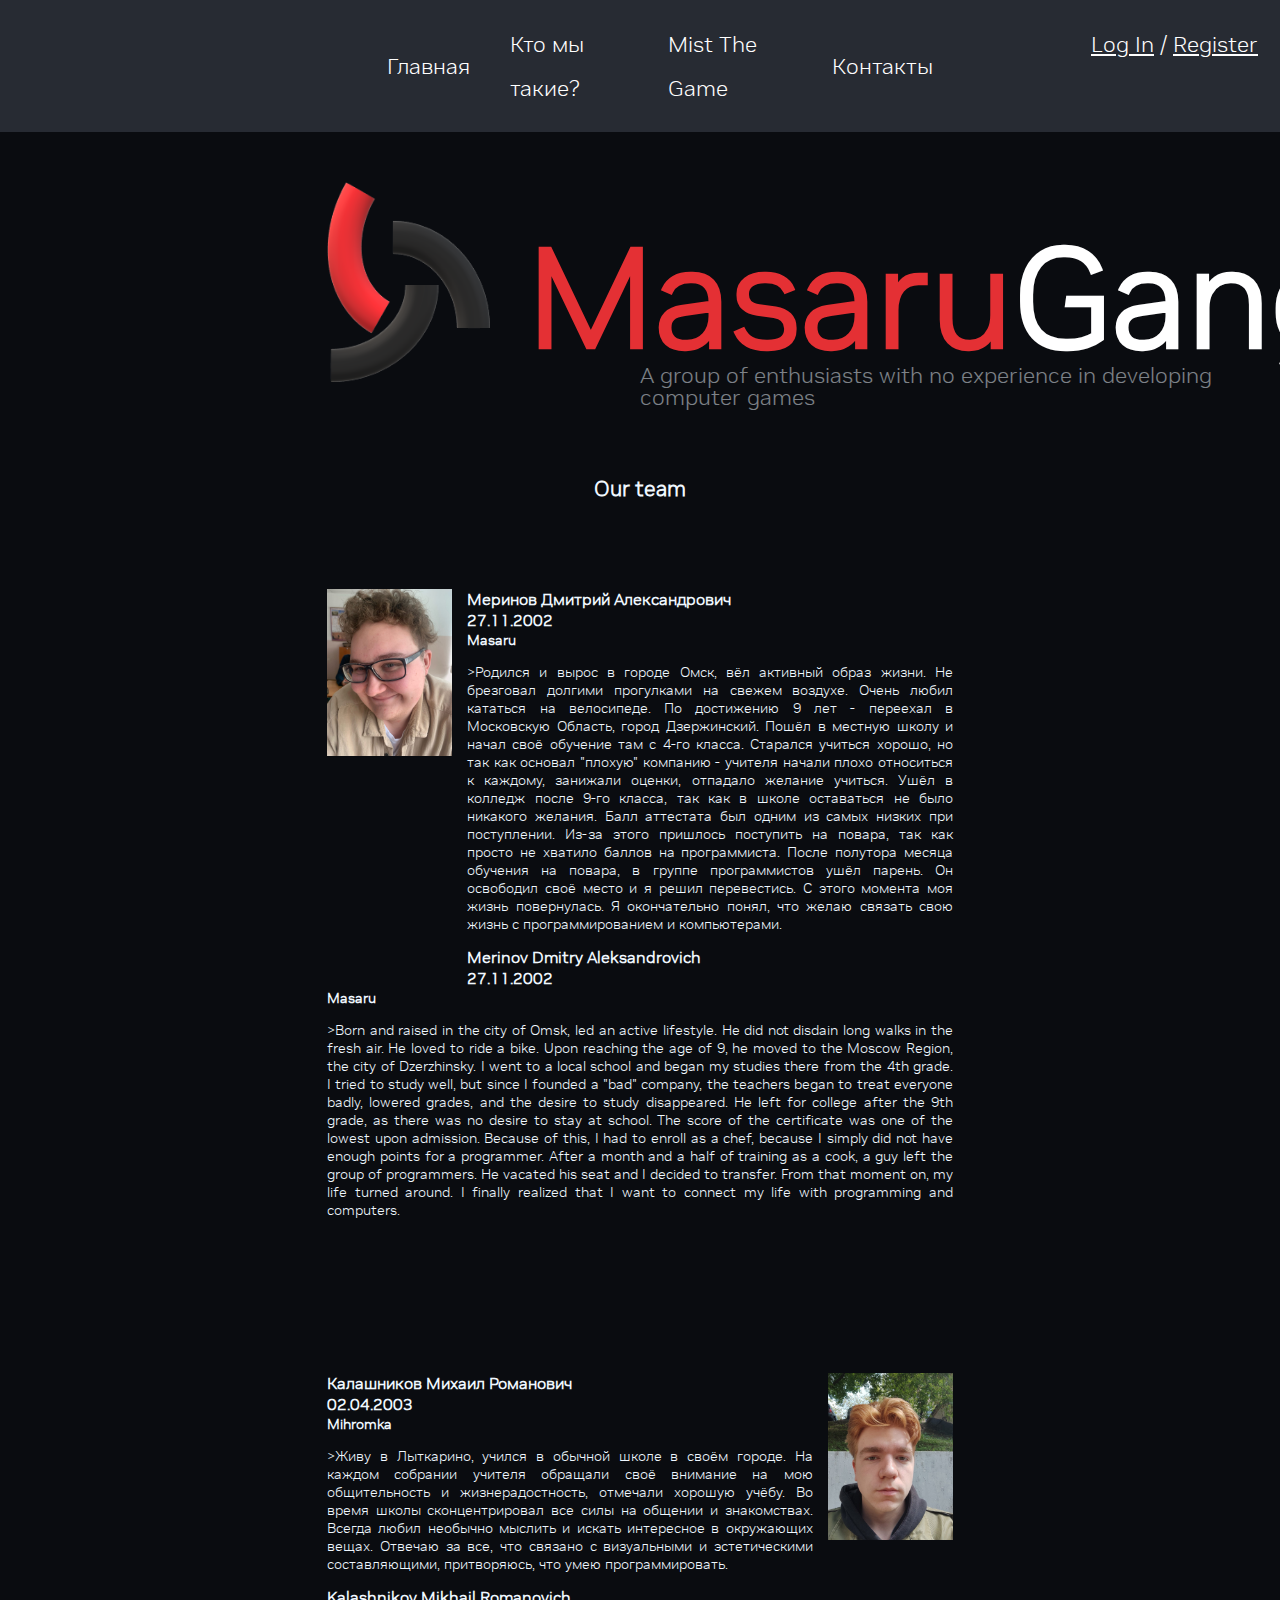
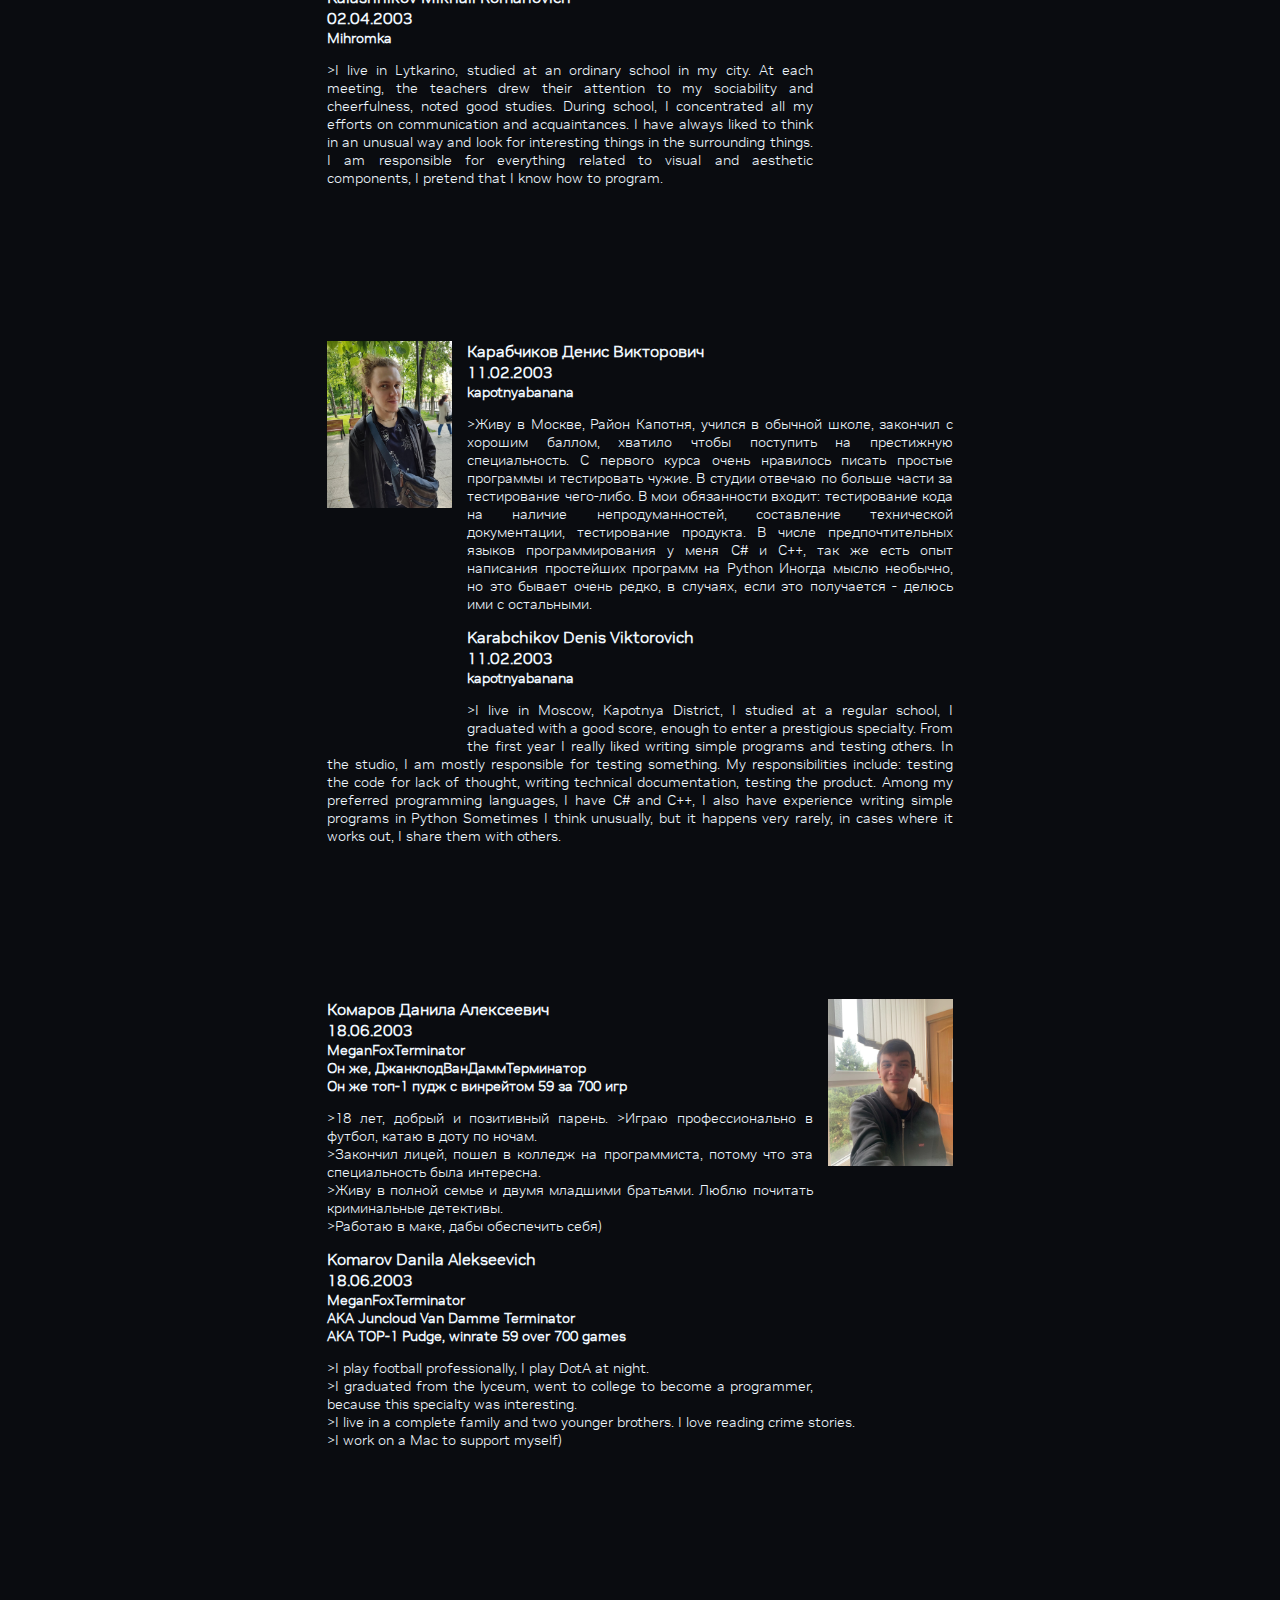
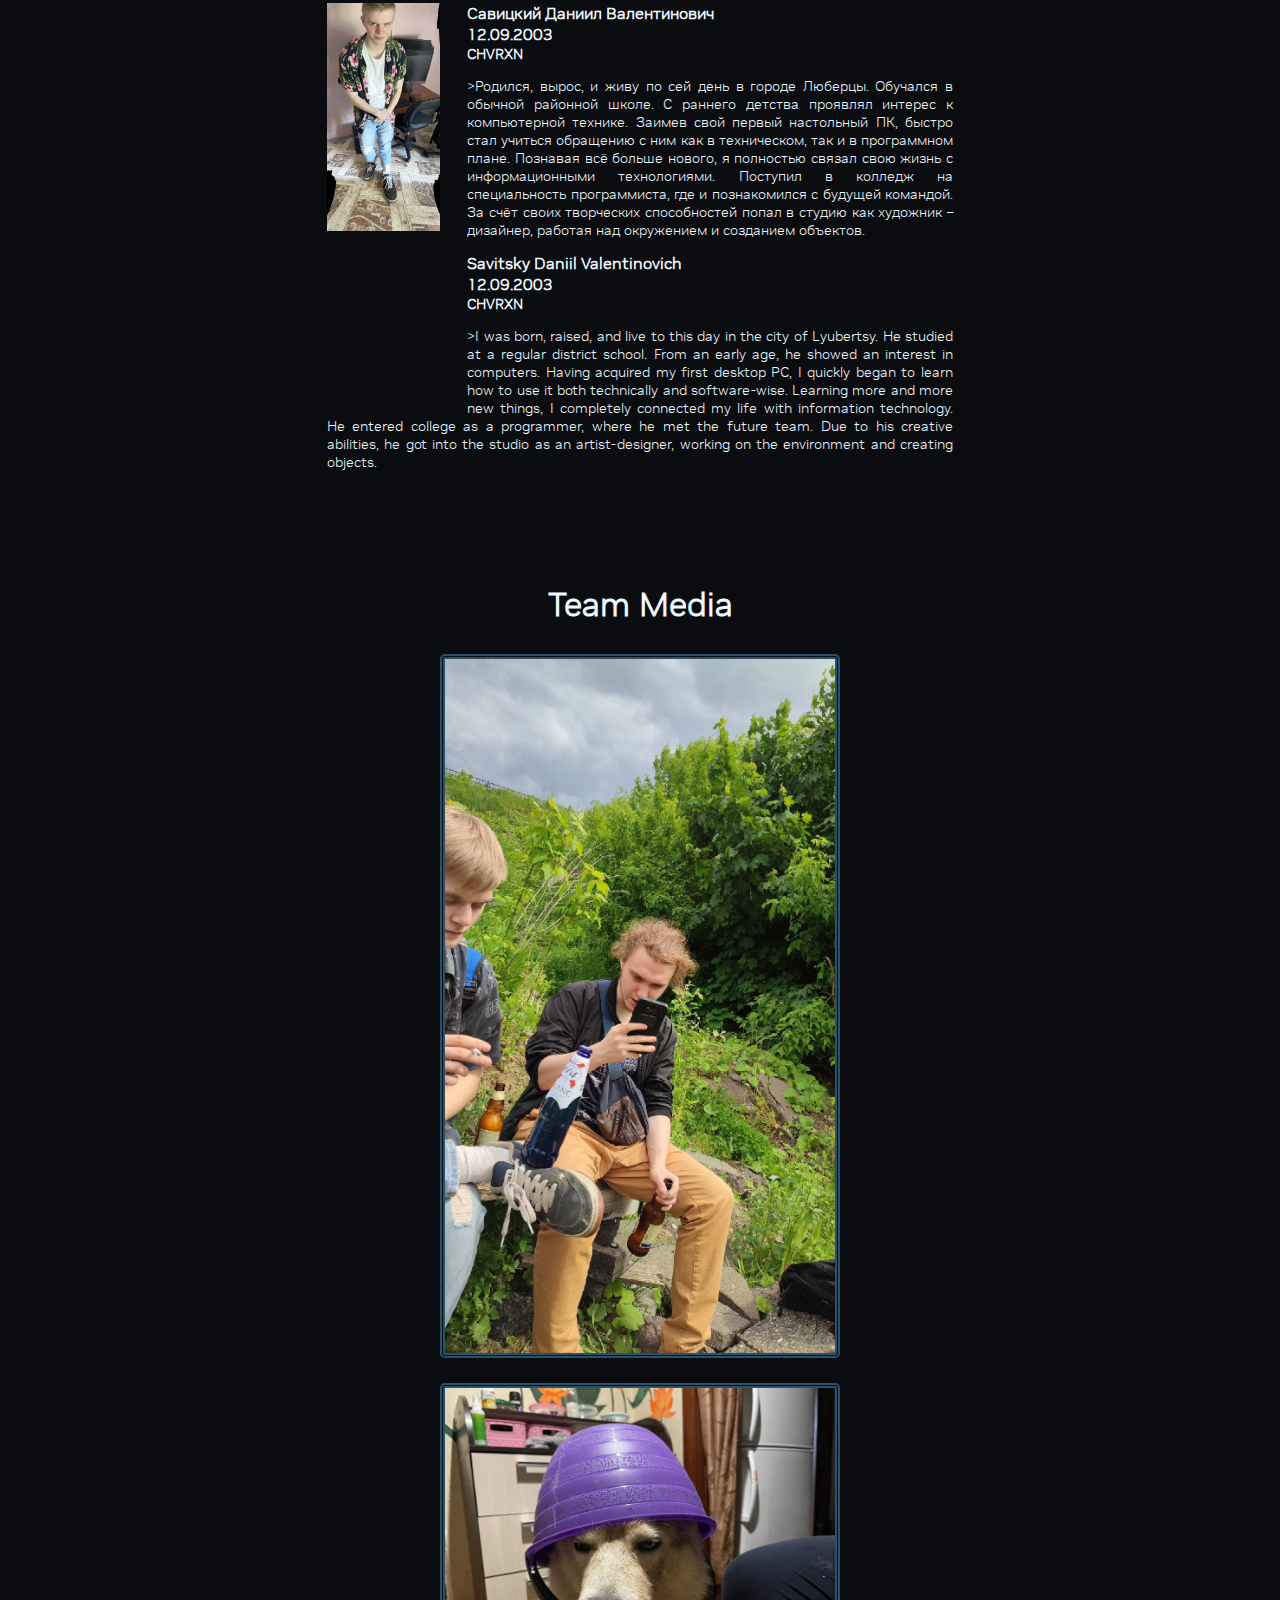
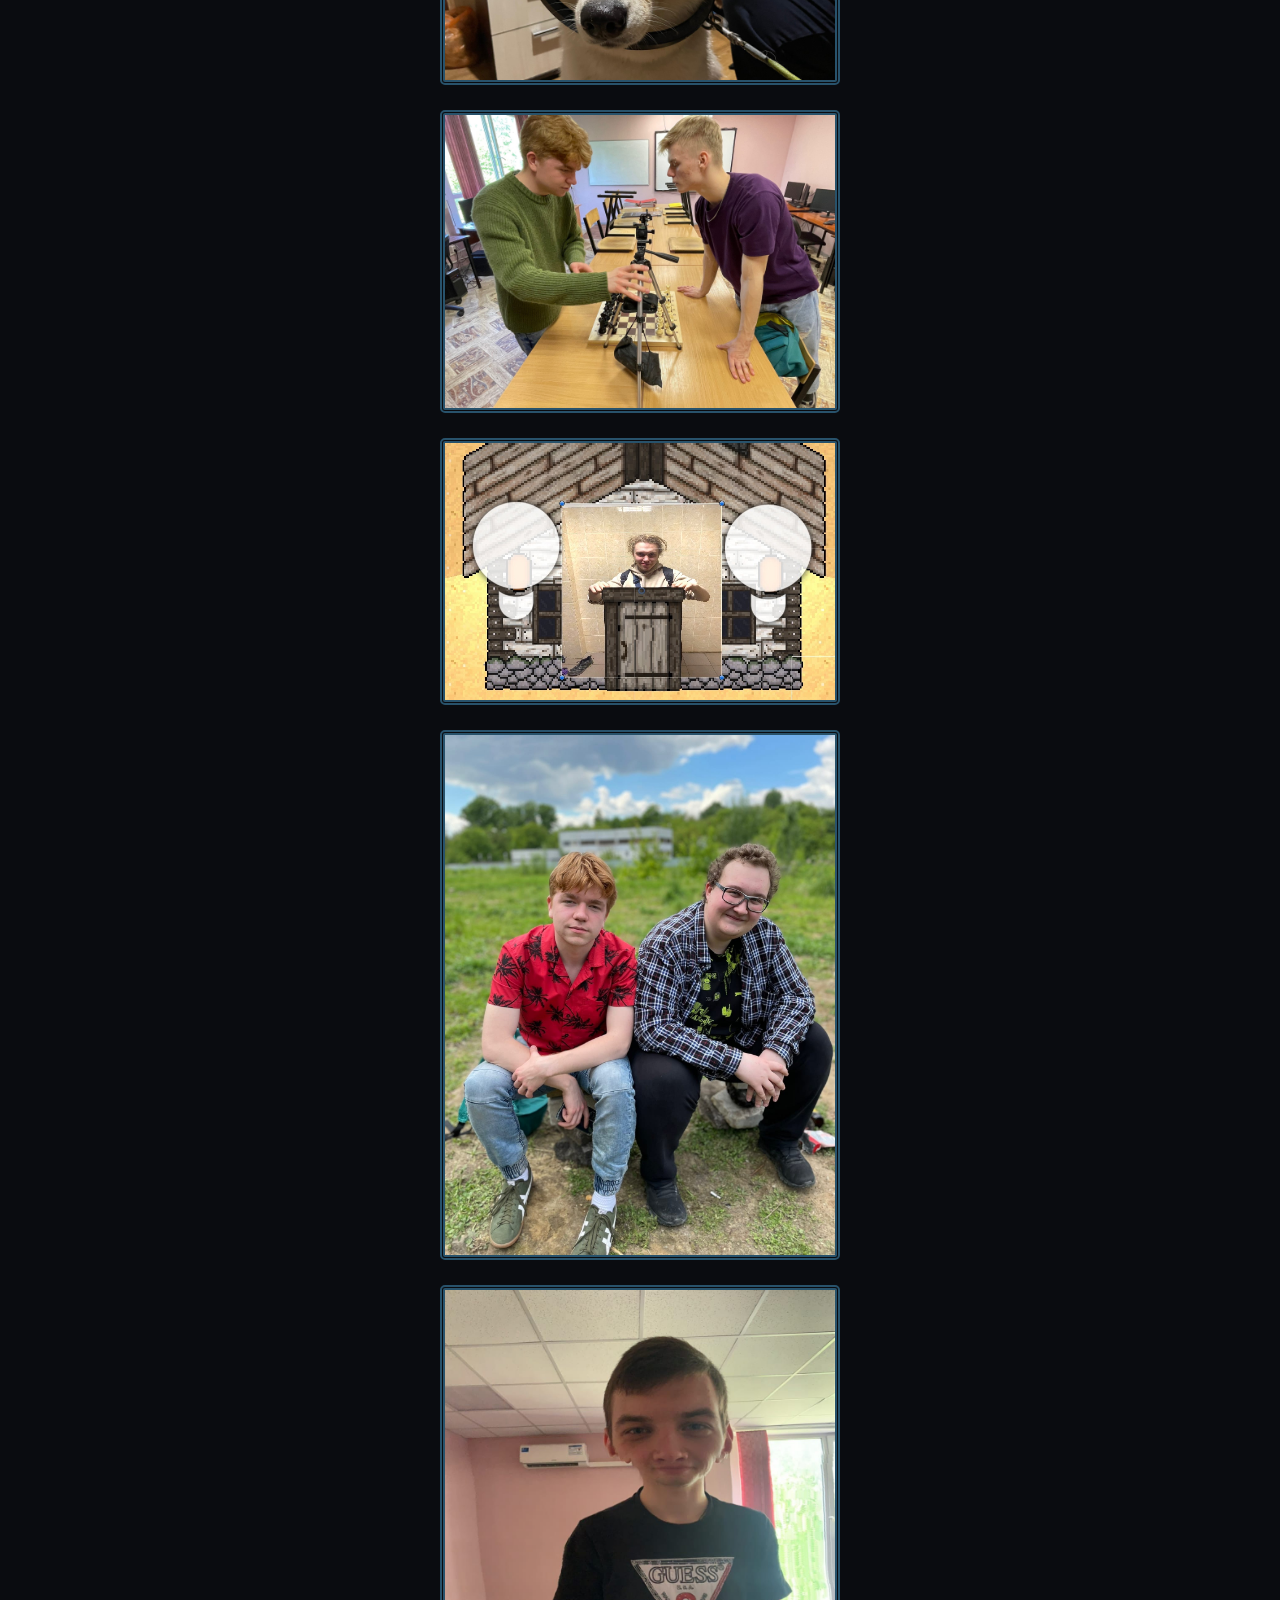
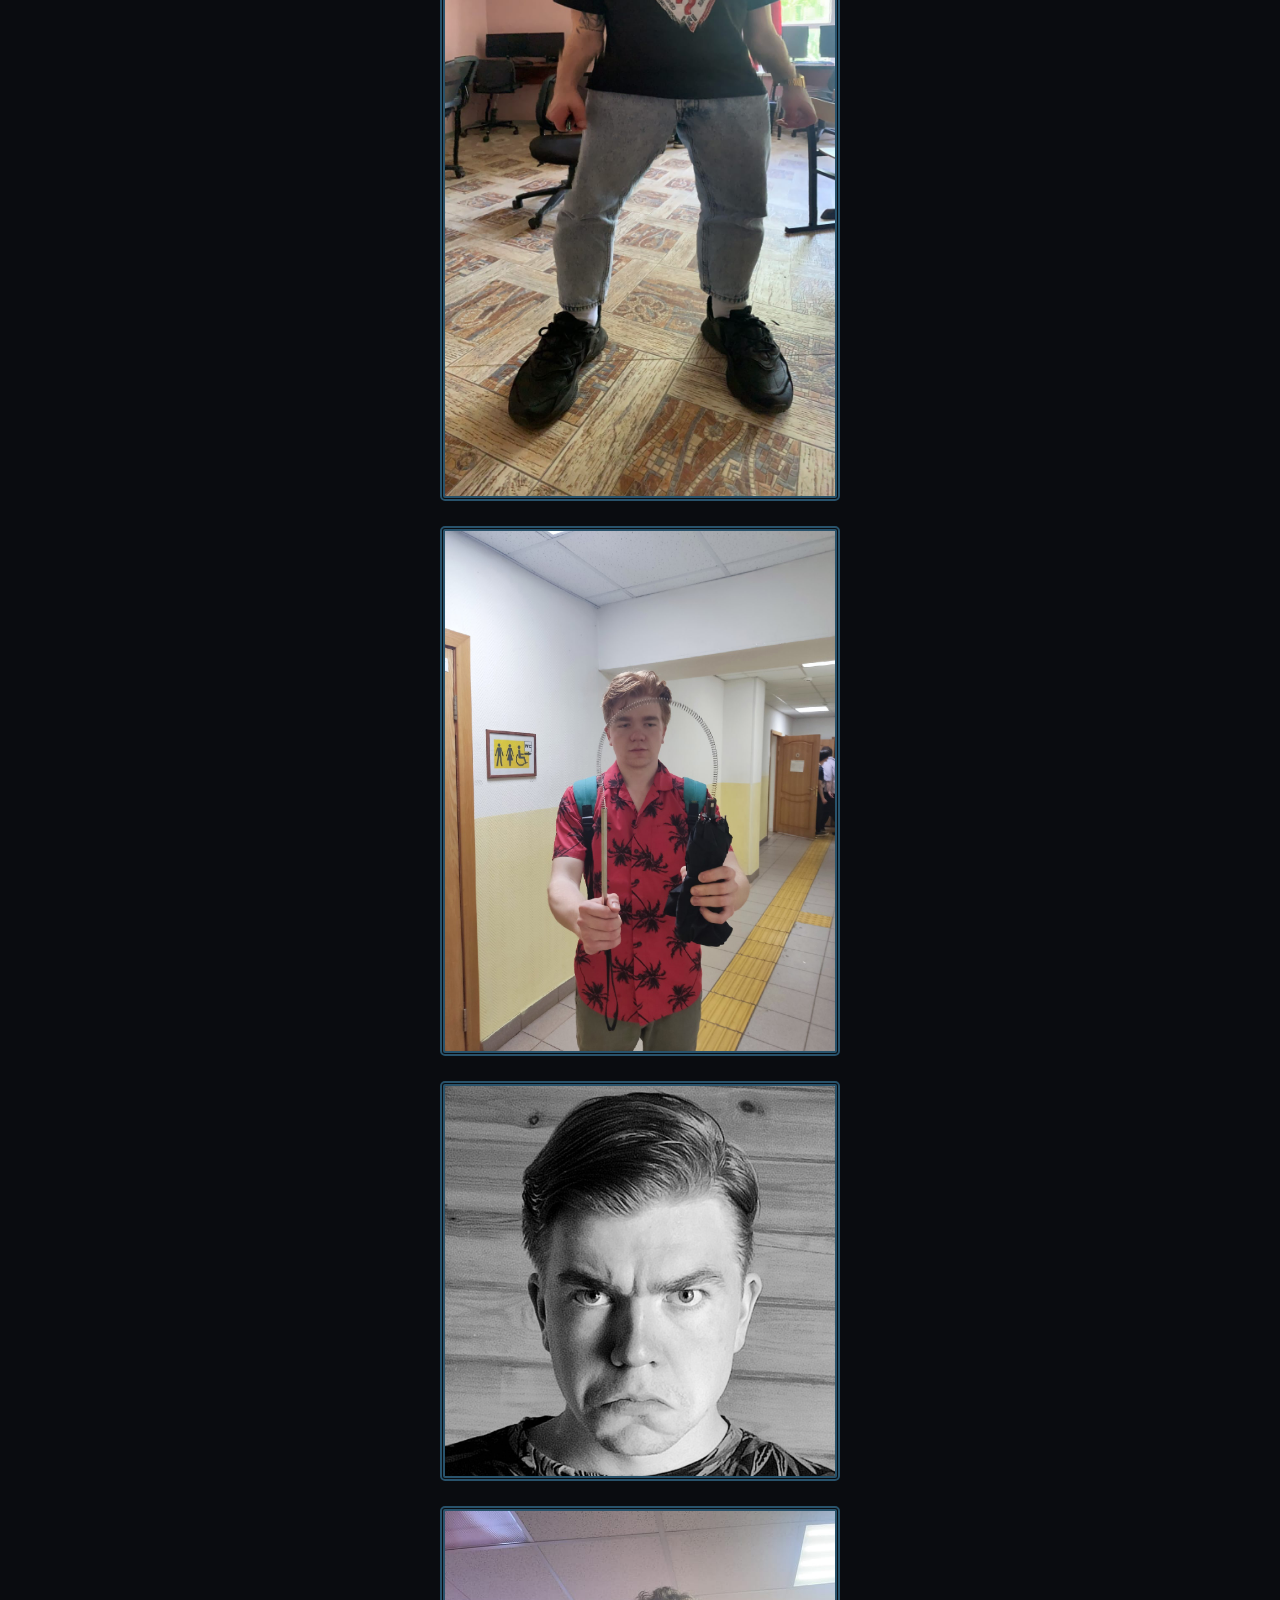
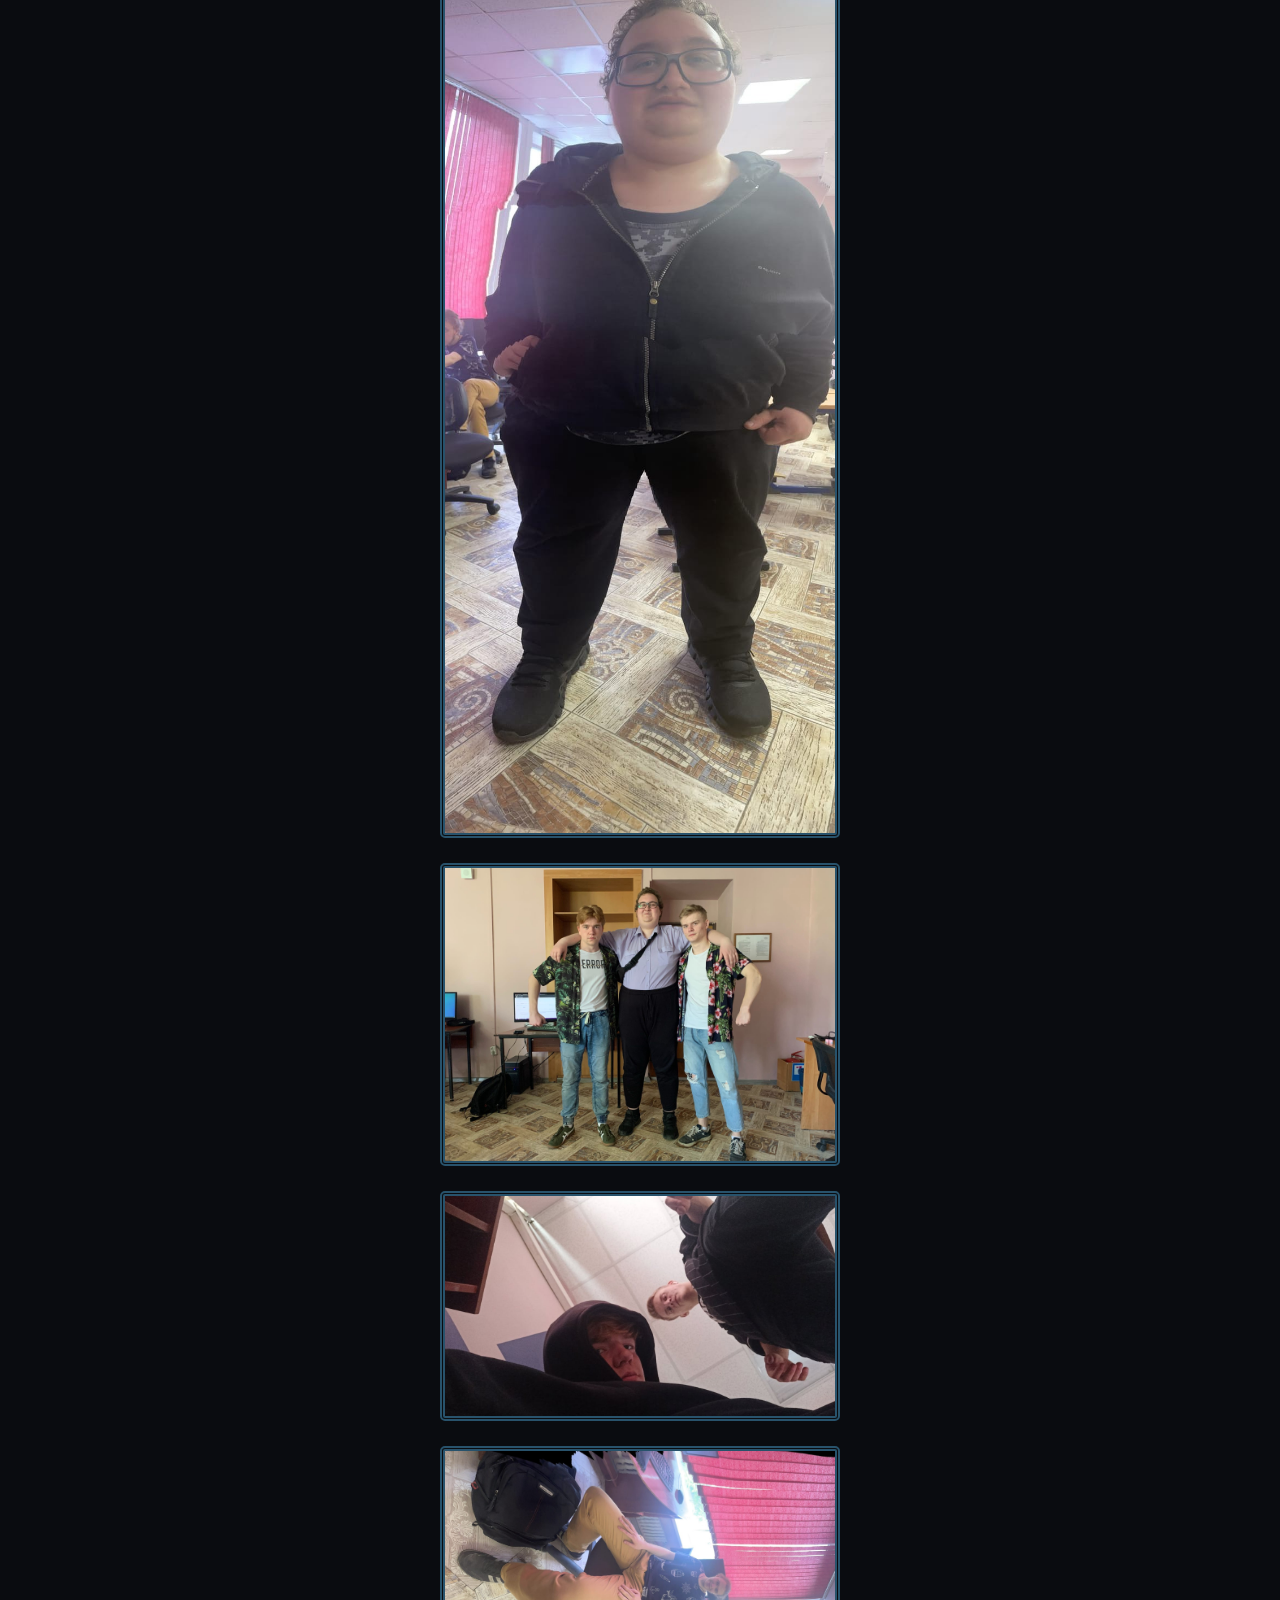
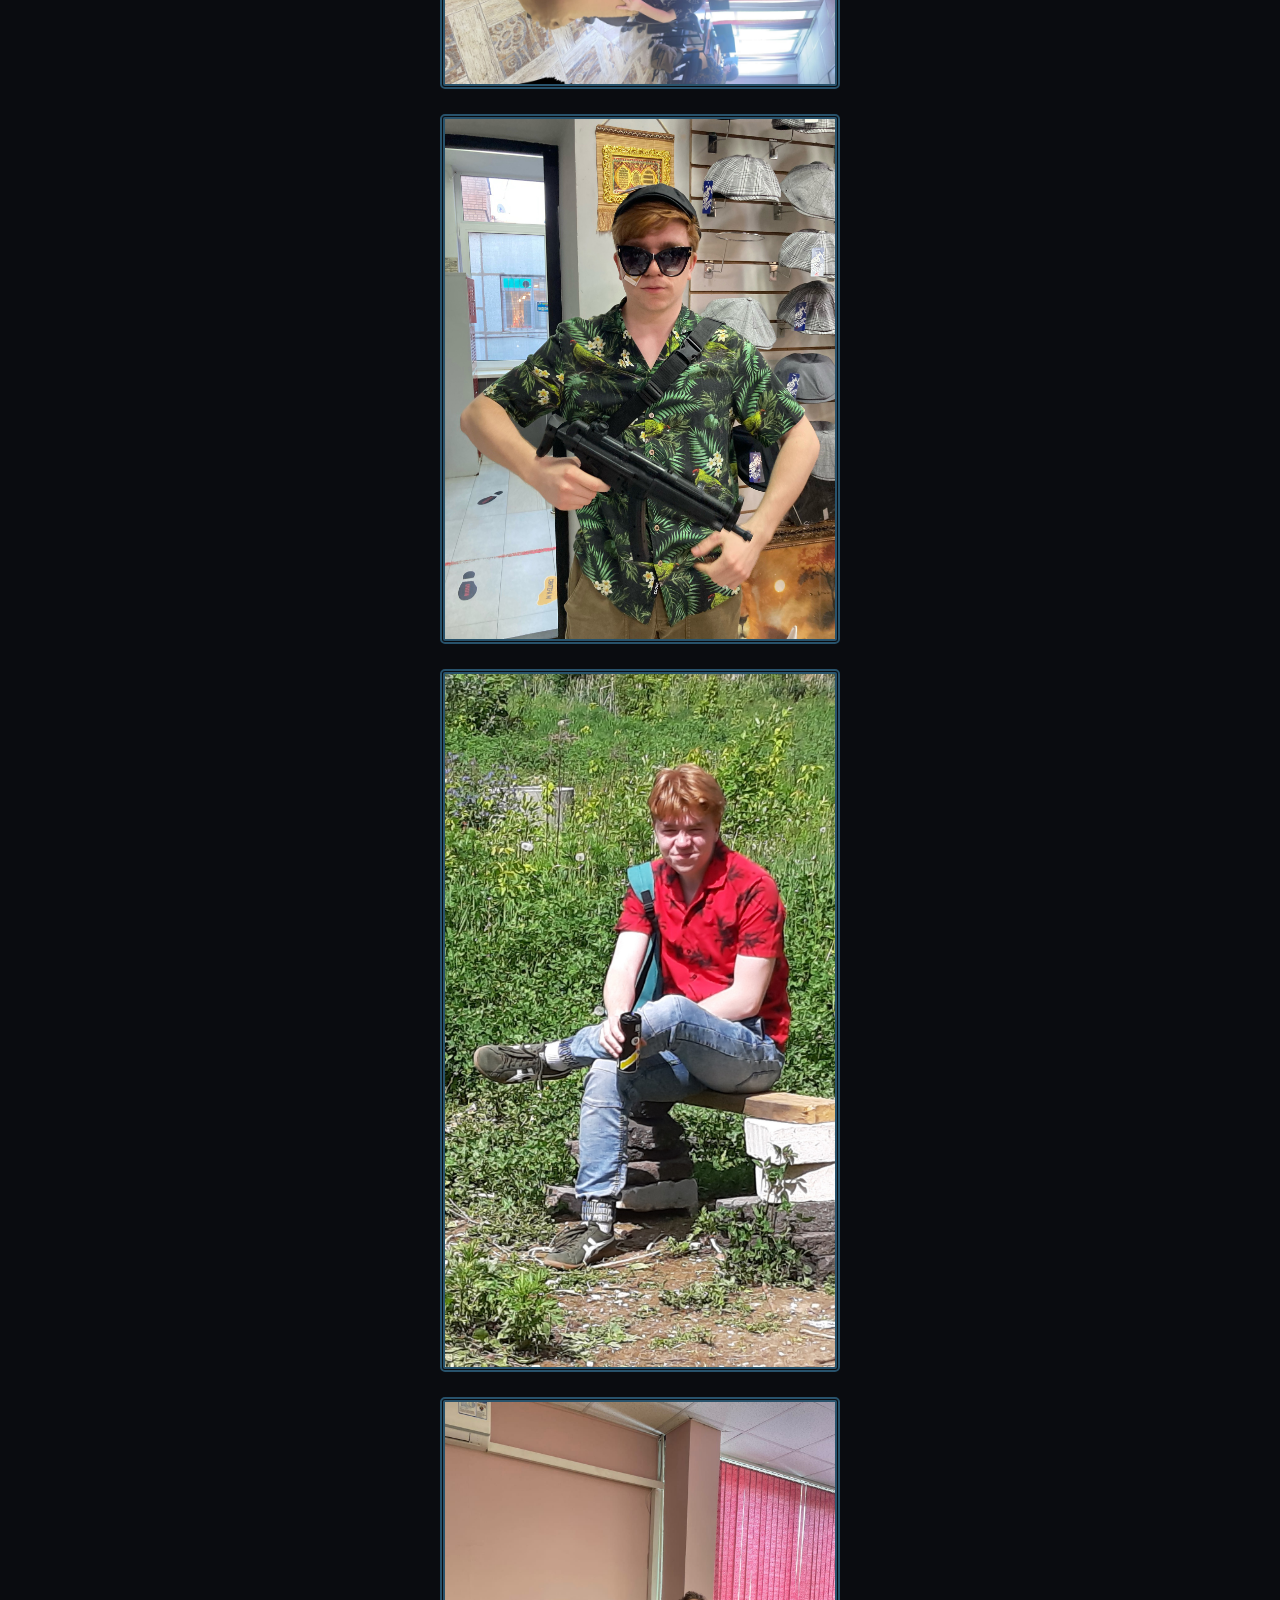
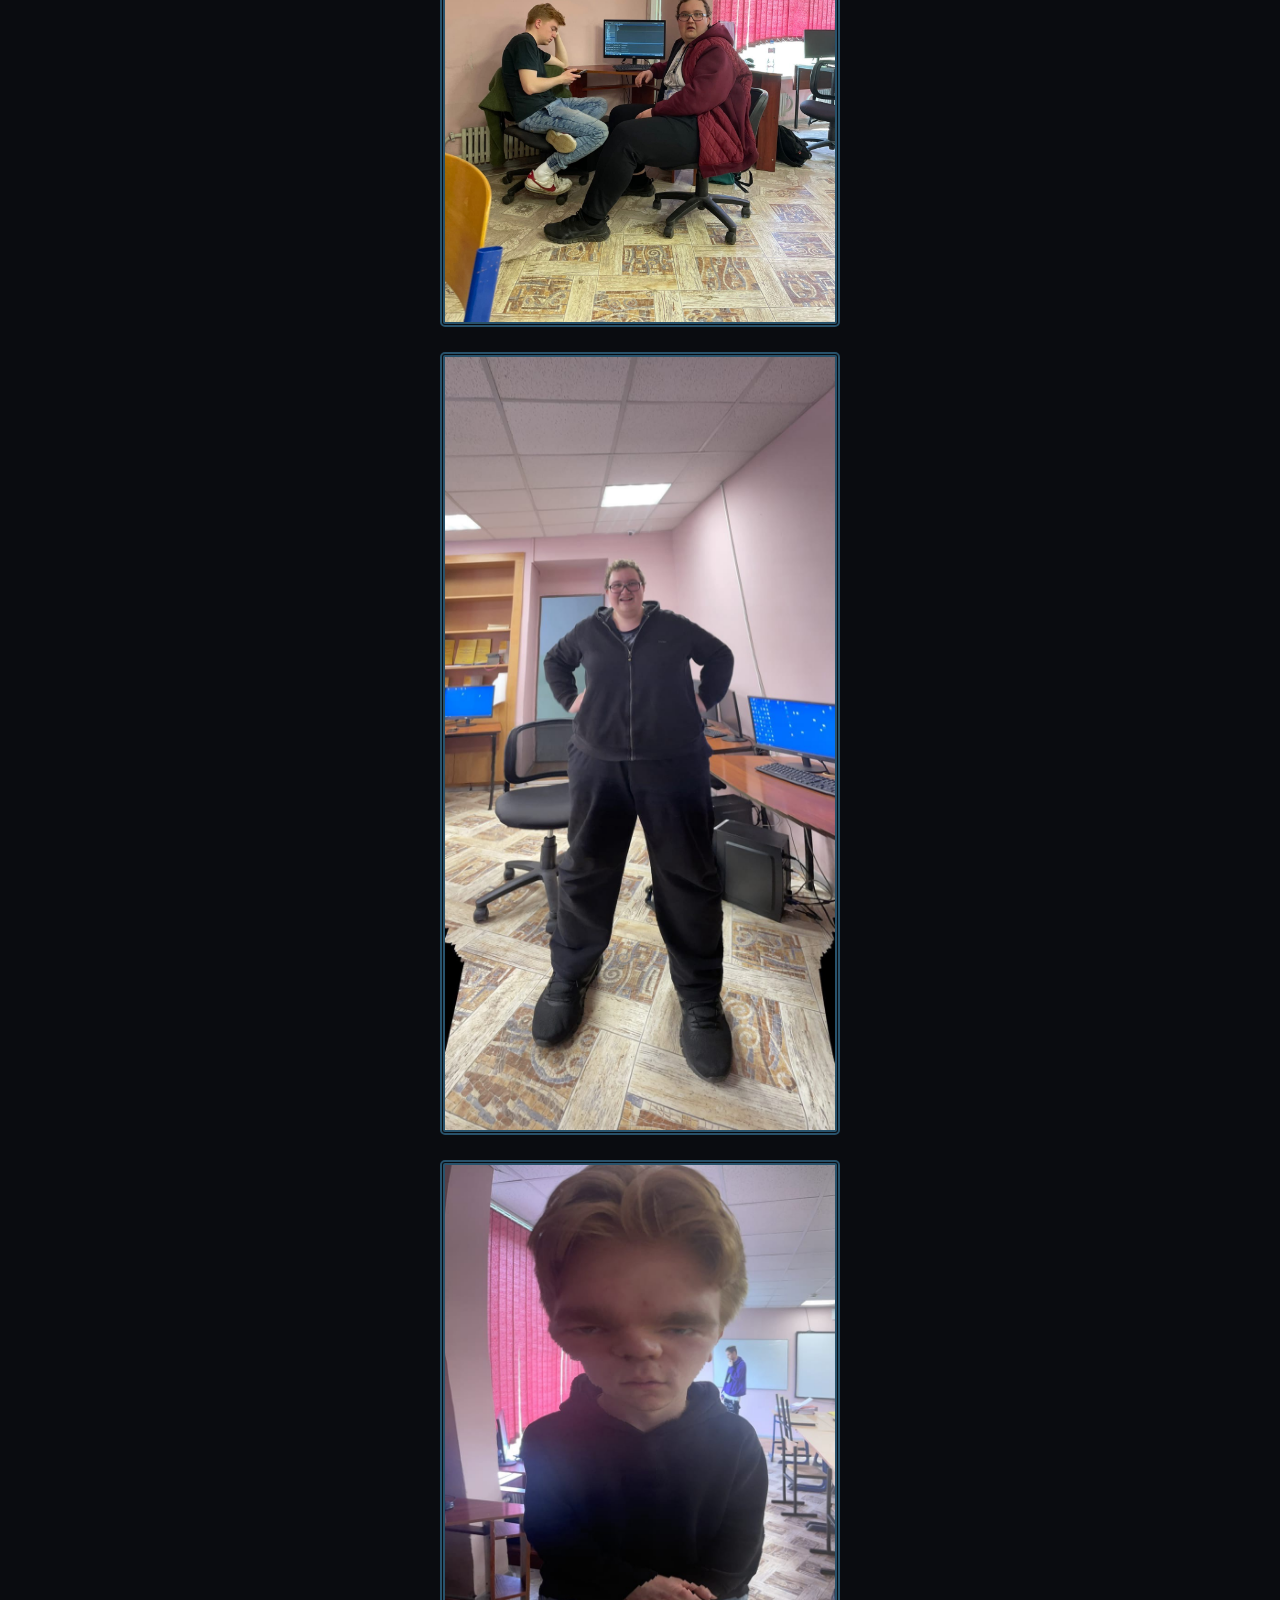
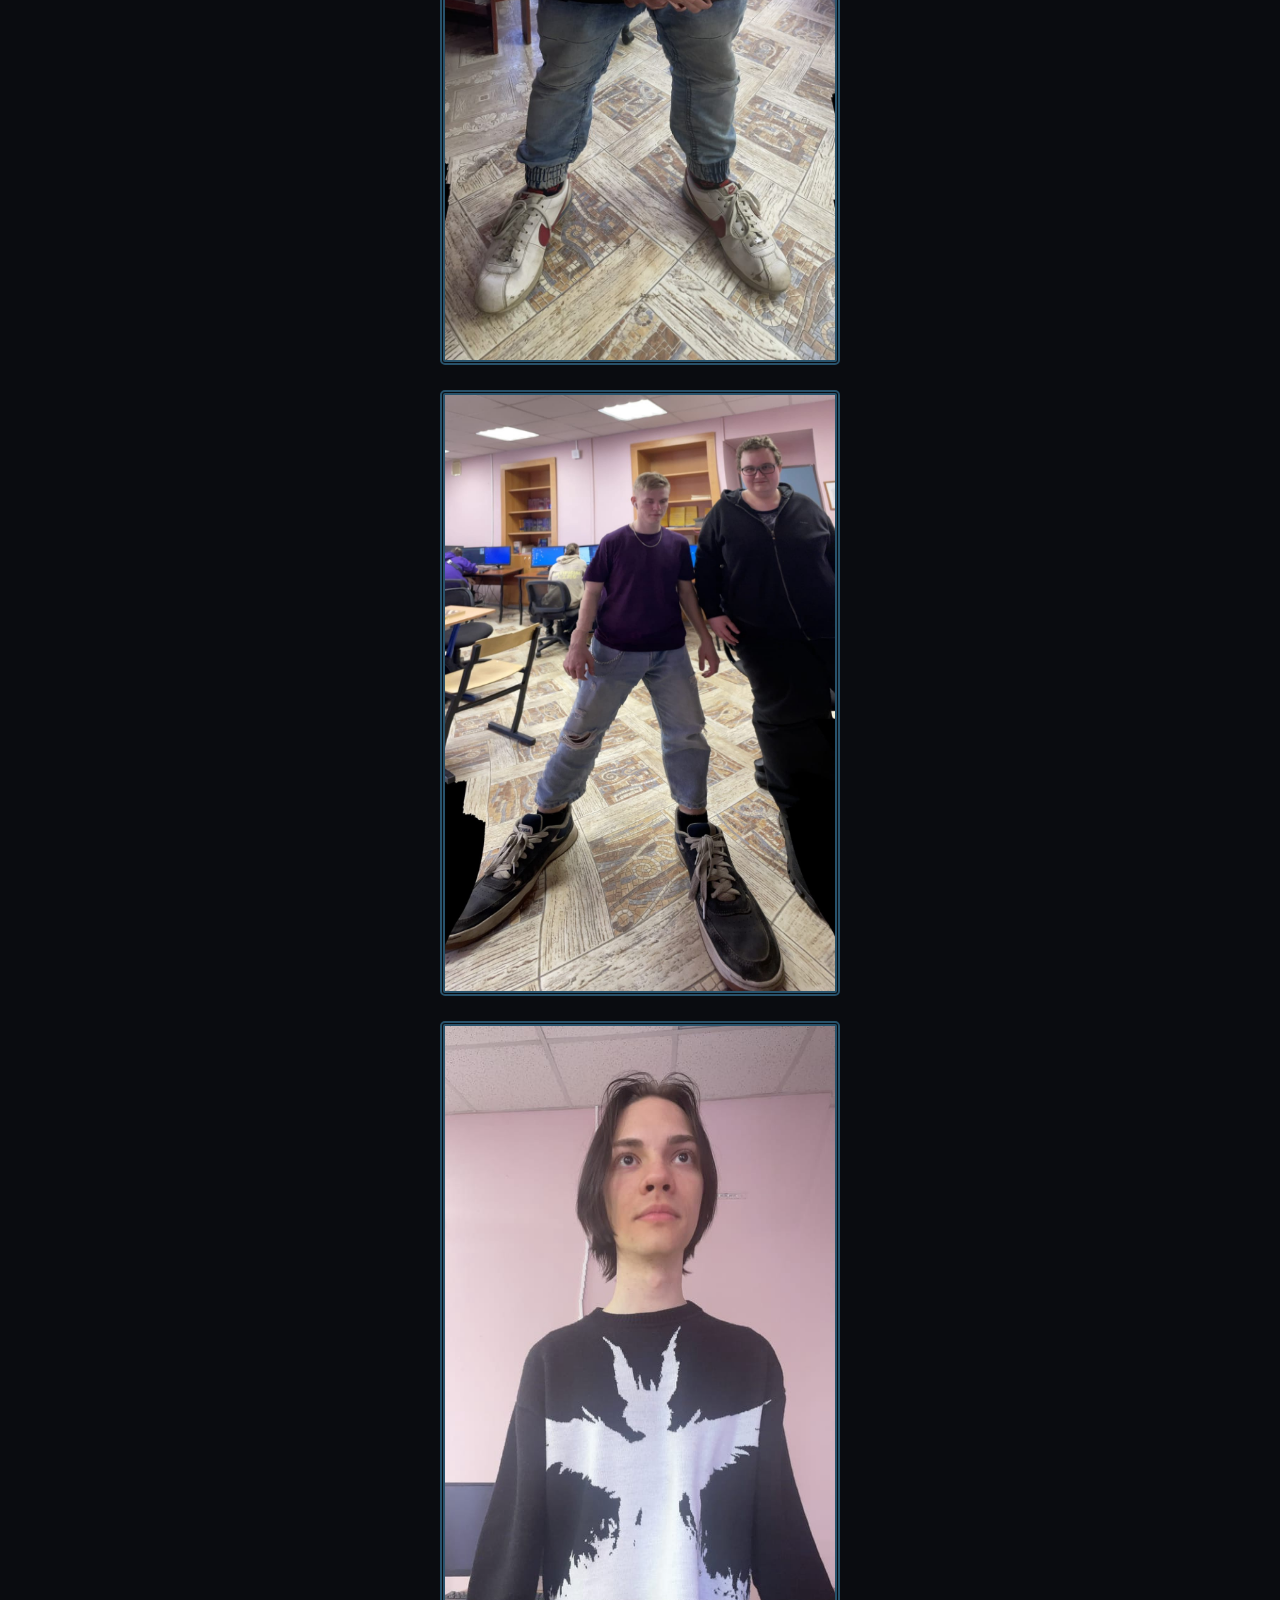
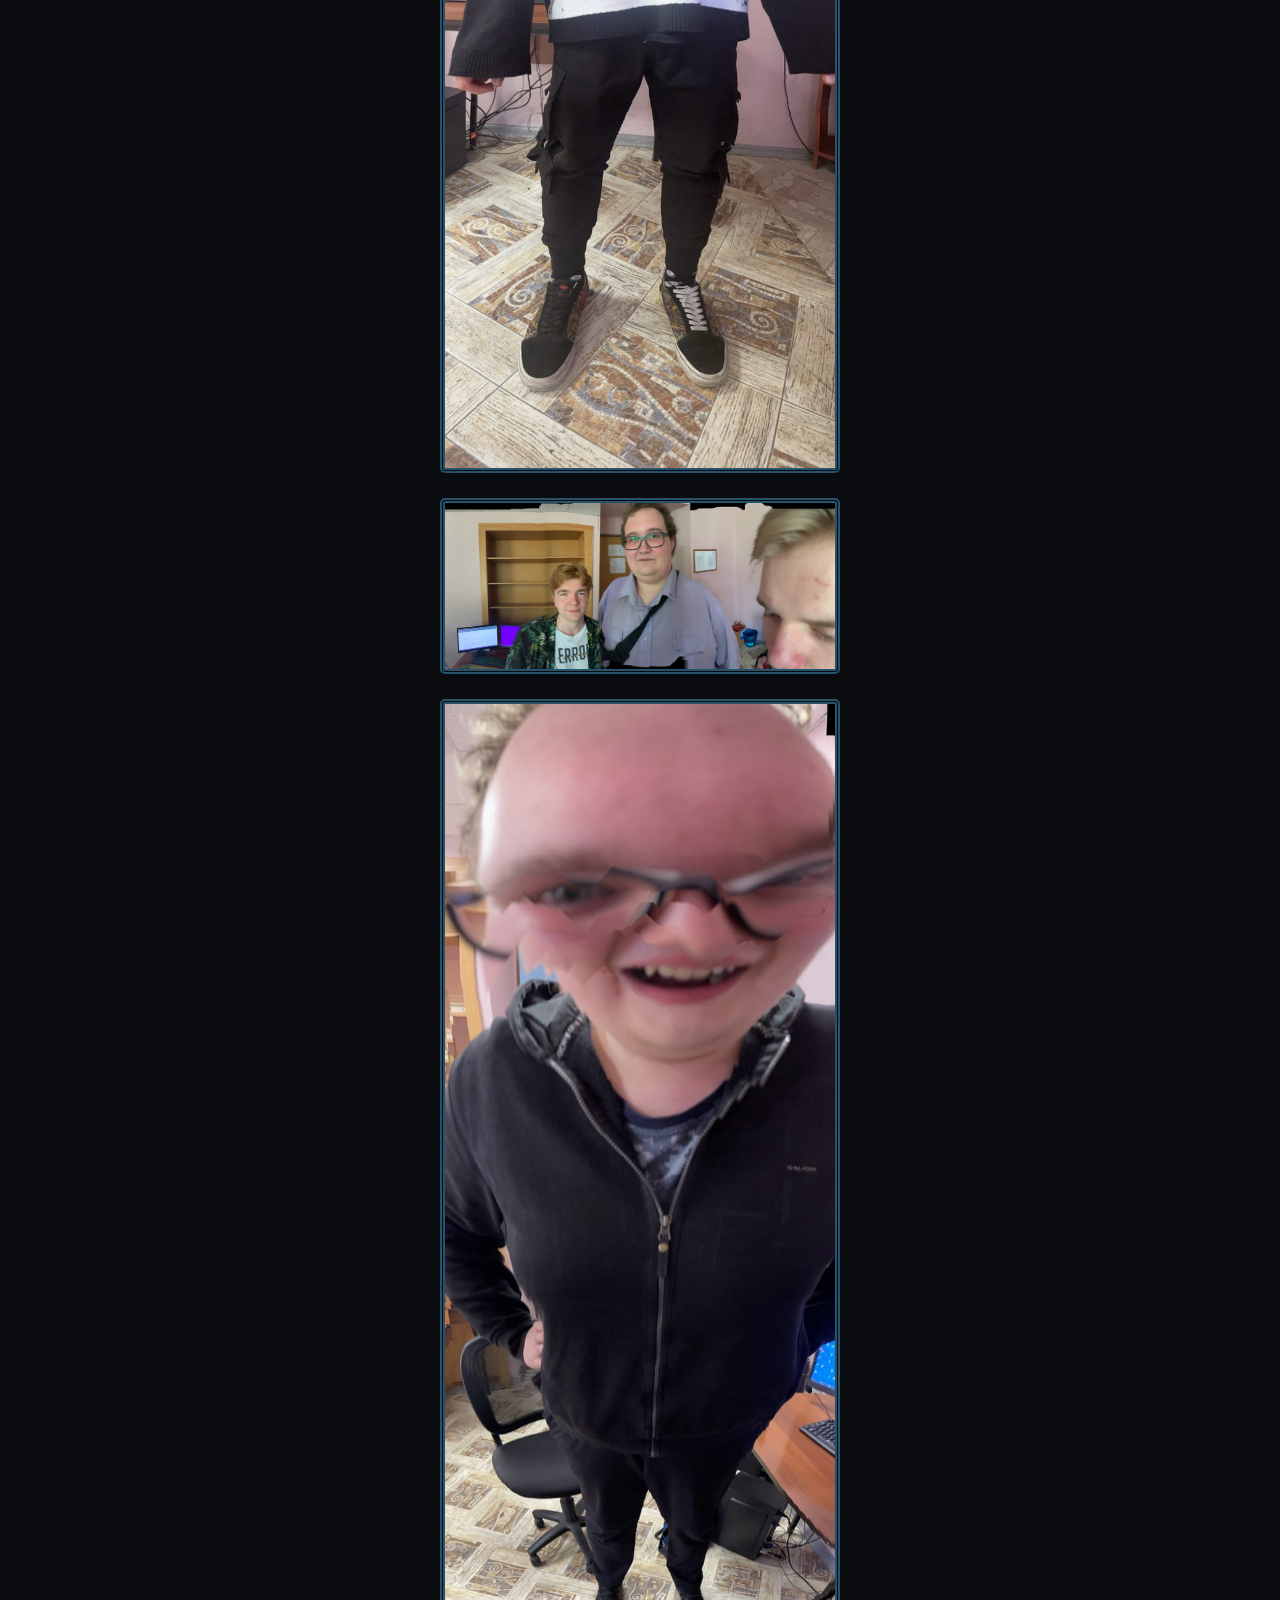
==== commit 29293cba: "Add files via upload" ====
--- a/about.html
+++ b/about.html
@@ -17,13 +17,17 @@
                     <a href="mist.html"><li>Mist The Game</li></a>
                     <a href="contacts.html"><li>Контакты</li></a>
                 </ul>
+                <span class="logreg">
+                    <p><a href="logreg.html">Log In</a> / <a href="logreg.html"> Register</a></p>
+                </span>
             </nav>
+            
         </section>
     </header>
     <div class="main">
         <section>
             <div class="head-logo">
-                <div class="title"><div class="logo"></div><h1 id="title">Masaru<span>Gang</span></h1></div>
+                <div class="title"><div class="logo"></div><h1 id="title"><span id="title-span">Masaru</span>Gang</h1></div>
                 <p class="afterlogo">
                     A group of enthusiasts with no experience in developing <br>computer games
                     </p>
--- a/style.css
+++ b/style.css
@@ -86,6 +86,15 @@
 .navlist li:hover {
     background-color: #030303;
 }
+.logreg {
+    color: white;
+    display: flex;
+    position: absolute;
+    /* float: right; */
+    align-items: center;
+    /* padding-left: 50px; */
+    right: 22px;
+}
 .main{
     min-height: 1080px;
 }
@@ -93,6 +102,7 @@
     display: flex;
     flex-direction: column;
 }
+
 .head-logo{
     display: flex;
     /* justify-content: center; */
@@ -125,13 +135,9 @@
     font-size: 70px;
     justify-content: center;
 }
-span
-{
-    
-    color: #e43034 !important;
-}
-.title span{
-    color: white;
+
+#title-span{
+    color: #e43034;
 }
 .pagetext {
    margin-bottom: 50px;
@@ -211,4 +217,69 @@
     align-items: center;
     overflow: hidden;
     justify-content: center;
+}
+
+/* loginpage */
+
+.loginform
+{
+    margin: 10 250 10 250;
+    display: flex;
+    flex-direction: column; 
+}
+
+* {box-sizing: border-box}
+
+/* Add padding to containers */
+.container {
+  padding: 16px;
+}
+
+/* Full-width input fields */
+input[type=text], input[type=password] {
+  width: 100%;
+  padding: 15px;
+  margin: 5px 0 22px 0;
+  display: inline-block;
+  border: none;
+  background: #f1f1f1;
+}
+
+input[type=text]:focus, input[type=password]:focus {
+  background-color: #ddd;
+  outline: none;
+}
+
+/* Overwrite default styles of hr */
+hr {
+  border: 1px solid #f1f1f1;
+  margin-bottom: 25px;
+}
+
+/* Set a style for the submit/register button */
+.registerbtn {
+    display: block;
+    font-size: 22px;
+    background-color: #e43034;
+    color: white;
+    padding: 16px 20px;
+    border: none;
+    cursor: pointer;
+    width: 80%;
+    margin: auto;
+    opacity: .9;
+    align-items: center;
+}
+
+.registerbtn:hover {
+  opacity:1;
+}
+
+a {
+  color: white;
+}
+
+/* Set a grey background color and center the text of the "sign in" section */
+.signin {
+  text-align: center;
 }